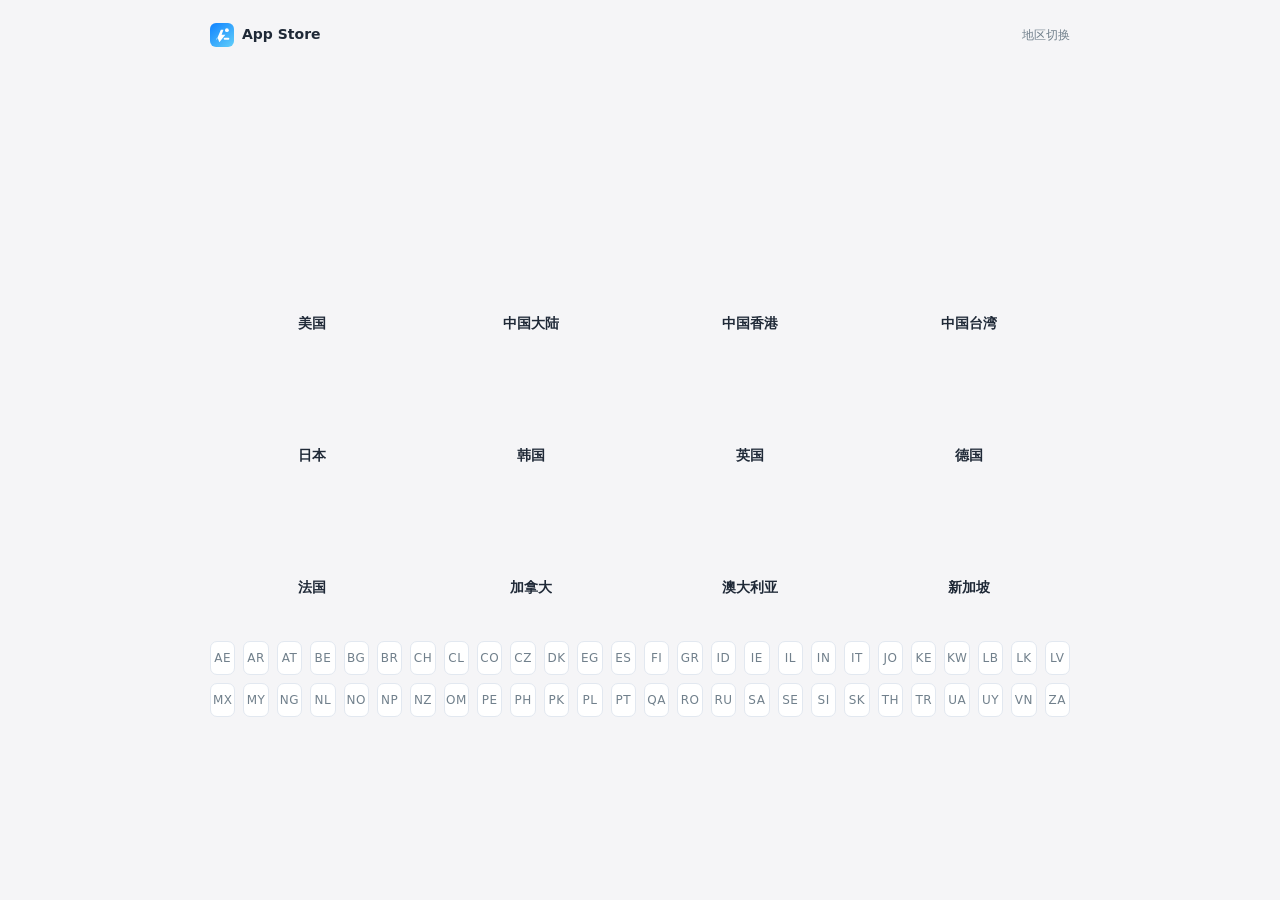
==== index.html @ 9a75e75a "refactor: improve responsive layout and repository structure" ====
<!doctype html>
<html lang="zh-CN">
  <head>
    <meta charset="UTF-8" />
    <meta name="viewport" content="width=device-width, initial-scale=1.0" />
    <meta name="theme-color" content="#f5f5f7" />
    <meta name="description" content="选择地区，直接打开对应的 Apple App Store。" />
    <title>App Store 地区切换</title>
    <link rel="icon" type="image/svg+xml" href="images/icon.svg" />
    <link rel="apple-touch-icon" href="images/icon.svg" />
    <link rel="preconnect" href="https://registry.npmmirror.com" crossorigin />
    <link rel="stylesheet" href="https://registry.npmmirror.com/lxgw-wenkai-screen-web/1.522.0/files/style.css" />
    <link rel="stylesheet" href="https://registry.npmmirror.com/flag-icons/7.0.0/files/css/flag-icons.min.css" />
    <link rel="stylesheet" href="assets/styles.css" />
  </head>
  <body>
    <div class="page-shell">
      <header class="site-header">
        <a class="brand" href="./" aria-label="App Store 地区切换首页">
          <img class="brand-mark" src="images/icon.svg" alt="" />
          <span>App Store</span>
        </a>
        <span class="header-note">地区切换</span>
      </header>

      <main>
        <section class="store-list" aria-label="App Store 地区列表">
          <div class="popular-grid">
            <a class="region-card" href="itms-apps://itunes.apple.com/WebObjects/MZStore.woa/wa/resetAndRedirect?dsf=143441&mt=8&cc=us" aria-label="打开美国 App Store">
              <span class="region-icon" aria-hidden="true"><span class="fi fi-us"></span></span>
              <span class="region-name">美国</span>
            </a>
            <a class="region-card" href="itms-apps://itunes.apple.com/WebObjects/MZStore.woa/wa/resetAndRedirect?dsf=143465&mt=8&cc=cn" aria-label="打开中国大陆 App Store">
              <span class="region-icon" aria-hidden="true"><span class="fi fi-cn"></span></span>
              <span class="region-name">中国大陆</span>
            </a>
            <a class="region-card" href="itms-apps://itunes.apple.com/WebObjects/MZStore.woa/wa/resetAndRedirect?dsf=143463&mt=8&cc=hk" aria-label="打开中国香港 App Store">
              <span class="region-icon" aria-hidden="true"><span class="fi fi-hk"></span></span>
              <span class="region-name">中国香港</span>
            </a>
            <a class="region-card" href="itms-apps://itunes.apple.com/WebObjects/MZStore.woa/wa/resetAndRedirect?dsf=143470&mt=8&cc=tw" aria-label="打开中国台湾 App Store">
              <span class="region-icon" aria-hidden="true"><span class="fi fi-cn"></span></span>
              <span class="region-name">中国台湾</span>
            </a>
            <a class="region-card" href="itms-apps://itunes.apple.com/WebObjects/MZStore.woa/wa/resetAndRedirect?dsf=143462&mt=8&cc=jp" aria-label="打开日本 App Store">
              <span class="region-icon" aria-hidden="true"><span class="fi fi-jp"></span></span>
              <span class="region-name">日本</span>
            </a>
            <a class="region-card" href="itms-apps://itunes.apple.com/WebObjects/MZStore.woa/wa/resetAndRedirect?dsf=143466&mt=8&cc=kr" aria-label="打开韩国 App Store">
              <span class="region-icon" aria-hidden="true"><span class="fi fi-kr"></span></span>
              <span class="region-name">韩国</span>
            </a>
            <a class="region-card" href="itms-apps://itunes.apple.com/WebObjects/MZStore.woa/wa/resetAndRedirect?dsf=143444&mt=8&cc=gb" aria-label="打开英国 App Store">
              <span class="region-icon" aria-hidden="true"><span class="fi fi-gb"></span></span>
              <span class="region-name">英国</span>
            </a>
            <a class="region-card" href="itms-apps://itunes.apple.com/WebObjects/MZStore.woa/wa/resetAndRedirect?dsf=143443&mt=8&cc=de" aria-label="打开德国 App Store">
              <span class="region-icon" aria-hidden="true"><span class="fi fi-de"></span></span>
              <span class="region-name">德国</span>
            </a>
            <a class="region-card" href="itms-apps://itunes.apple.com/WebObjects/MZStore.woa/wa/resetAndRedirect?dsf=143442&mt=8&cc=fr" aria-label="打开法国 App Store">
              <span class="region-icon" aria-hidden="true"><span class="fi fi-fr"></span></span>
              <span class="region-name">法国</span>
            </a>
            <a class="region-card" href="itms-apps://itunes.apple.com/WebObjects/MZStore.woa/wa/resetAndRedirect?dsf=143455&mt=8&cc=ca" aria-label="打开加拿大 App Store">
              <span class="region-icon" aria-hidden="true"><span class="fi fi-ca"></span></span>
              <span class="region-name">加拿大</span>
            </a>
            <a class="region-card" href="itms-apps://itunes.apple.com/WebObjects/MZStore.woa/wa/resetAndRedirect?dsf=143460&mt=8&cc=au" aria-label="打开澳大利亚 App Store">
              <span class="region-icon" aria-hidden="true"><span class="fi fi-au"></span></span>
              <span class="region-name">澳大利亚</span>
            </a>
            <a class="region-card" href="itms-apps://itunes.apple.com/WebObjects/MZStore.woa/wa/resetAndRedirect?dsf=143464&mt=8&cc=sg" aria-label="打开新加坡 App Store">
              <span class="region-icon" aria-hidden="true"><span class="fi fi-sg"></span></span>
              <span class="region-name">新加坡</span>
            </a>
          </div>

          <div class="minor-grid" aria-label="其他地区">
            <a class="minor-chip" href="itms-apps://itunes.apple.com/WebObjects/MZStore.woa/wa/resetAndRedirect?dsf=143481&amp;mt=8&amp;cc=ae" title="AE App Store">AE</a>
            <a class="minor-chip" href="itms-apps://itunes.apple.com/WebObjects/MZStore.woa/wa/resetAndRedirect?dsf=143505&amp;mt=8&amp;cc=ar" title="AR App Store">AR</a>
            <a class="minor-chip" href="itms-apps://itunes.apple.com/WebObjects/MZStore.woa/wa/resetAndRedirect?dsf=143445&amp;mt=8&amp;cc=at" title="AT App Store">AT</a>
            <a class="minor-chip" href="itms-apps://itunes.apple.com/WebObjects/MZStore.woa/wa/resetAndRedirect?dsf=143446&amp;mt=8&amp;cc=be" title="BE App Store">BE</a>
            <a class="minor-chip" href="itms-apps://itunes.apple.com/WebObjects/MZStore.woa/wa/resetAndRedirect?dsf=143526&amp;mt=8&amp;cc=bg" title="BG App Store">BG</a>
            <a class="minor-chip" href="itms-apps://itunes.apple.com/WebObjects/MZStore.woa/wa/resetAndRedirect?dsf=143503&amp;mt=8&amp;cc=br" title="BR App Store">BR</a>
            <a class="minor-chip" href="itms-apps://itunes.apple.com/WebObjects/MZStore.woa/wa/resetAndRedirect?dsf=143459&amp;mt=8&amp;cc=ch" title="CH App Store">CH</a>
            <a class="minor-chip" href="itms-apps://itunes.apple.com/WebObjects/MZStore.woa/wa/resetAndRedirect?dsf=143483&amp;mt=8&amp;cc=cl" title="CL App Store">CL</a>
            <a class="minor-chip" href="itms-apps://itunes.apple.com/WebObjects/MZStore.woa/wa/resetAndRedirect?dsf=143501&amp;mt=8&amp;cc=co" title="CO App Store">CO</a>
            <a class="minor-chip" href="itms-apps://itunes.apple.com/WebObjects/MZStore.woa/wa/resetAndRedirect?dsf=143489&amp;mt=8&amp;cc=cz" title="CZ App Store">CZ</a>
            <a class="minor-chip" href="itms-apps://itunes.apple.com/WebObjects/MZStore.woa/wa/resetAndRedirect?dsf=143458&amp;mt=8&amp;cc=dk" title="DK App Store">DK</a>
            <a class="minor-chip" href="itms-apps://itunes.apple.com/WebObjects/MZStore.woa/wa/resetAndRedirect?dsf=143516&amp;mt=8&amp;cc=eg" title="EG App Store">EG</a>
            <a class="minor-chip" href="itms-apps://itunes.apple.com/WebObjects/MZStore.woa/wa/resetAndRedirect?dsf=143454&amp;mt=8&amp;cc=es" title="ES App Store">ES</a>
            <a class="minor-chip" href="itms-apps://itunes.apple.com/WebObjects/MZStore.woa/wa/resetAndRedirect?dsf=143447&amp;mt=8&amp;cc=fi" title="FI App Store">FI</a>
            <a class="minor-chip" href="itms-apps://itunes.apple.com/WebObjects/MZStore.woa/wa/resetAndRedirect?dsf=143448&amp;mt=8&amp;cc=gr" title="GR App Store">GR</a>
            <a class="minor-chip" href="itms-apps://itunes.apple.com/WebObjects/MZStore.woa/wa/resetAndRedirect?dsf=143476&amp;mt=8&amp;cc=id" title="ID App Store">ID</a>
            <a class="minor-chip" href="itms-apps://itunes.apple.com/WebObjects/MZStore.woa/wa/resetAndRedirect?dsf=143449&amp;mt=8&amp;cc=ie" title="IE App Store">IE</a>
            <a class="minor-chip" href="itms-apps://itunes.apple.com/WebObjects/MZStore.woa/wa/resetAndRedirect?dsf=143491&amp;mt=8&amp;cc=il" title="IL App Store">IL</a>
            <a class="minor-chip" href="itms-apps://itunes.apple.com/WebObjects/MZStore.woa/wa/resetAndRedirect?dsf=143467&amp;mt=8&amp;cc=in" title="IN App Store">IN</a>
            <a class="minor-chip" href="itms-apps://itunes.apple.com/WebObjects/MZStore.woa/wa/resetAndRedirect?dsf=143450&amp;mt=8&amp;cc=it" title="IT App Store">IT</a>
            <a class="minor-chip" href="itms-apps://itunes.apple.com/WebObjects/MZStore.woa/wa/resetAndRedirect?dsf=143528&amp;mt=8&amp;cc=jo" title="JO App Store">JO</a>
            <a class="minor-chip" href="itms-apps://itunes.apple.com/WebObjects/MZStore.woa/wa/resetAndRedirect?dsf=143529&amp;mt=8&amp;cc=ke" title="KE App Store">KE</a>
            <a class="minor-chip" href="itms-apps://itunes.apple.com/WebObjects/MZStore.woa/wa/resetAndRedirect?dsf=143493&amp;mt=8&amp;cc=kw" title="KW App Store">KW</a>
            <a class="minor-chip" href="itms-apps://itunes.apple.com/WebObjects/MZStore.woa/wa/resetAndRedirect?dsf=143497&amp;mt=8&amp;cc=lb" title="LB App Store">LB</a>
            <a class="minor-chip" href="itms-apps://itunes.apple.com/WebObjects/MZStore.woa/wa/resetAndRedirect?dsf=143486&amp;mt=8&amp;cc=lk" title="LK App Store">LK</a>
            <a class="minor-chip" href="itms-apps://itunes.apple.com/WebObjects/MZStore.woa/wa/resetAndRedirect?dsf=143519&amp;mt=8&amp;cc=lv" title="LV App Store">LV</a>
            <a class="minor-chip" href="itms-apps://itunes.apple.com/WebObjects/MZStore.woa/wa/resetAndRedirect?dsf=143468&amp;mt=8&amp;cc=mx" title="MX App Store">MX</a>
            <a class="minor-chip" href="itms-apps://itunes.apple.com/WebObjects/MZStore.woa/wa/resetAndRedirect?dsf=143473&amp;mt=8&amp;cc=my" title="MY App Store">MY</a>
            <a class="minor-chip" href="itms-apps://itunes.apple.com/WebObjects/MZStore.woa/wa/resetAndRedirect?dsf=143561&amp;mt=8&amp;cc=ng" title="NG App Store">NG</a>
            <a class="minor-chip" href="itms-apps://itunes.apple.com/WebObjects/MZStore.woa/wa/resetAndRedirect?dsf=143452&amp;mt=8&amp;cc=nl" title="NL App Store">NL</a>
            <a class="minor-chip" href="itms-apps://itunes.apple.com/WebObjects/MZStore.woa/wa/resetAndRedirect?dsf=143457&amp;mt=8&amp;cc=no" title="NO App Store">NO</a>
            <a class="minor-chip" href="itms-apps://itunes.apple.com/WebObjects/MZStore.woa/wa/resetAndRedirect?dsf=143484&amp;mt=8&amp;cc=np" title="NP App Store">NP</a>
            <a class="minor-chip" href="itms-apps://itunes.apple.com/WebObjects/MZStore.woa/wa/resetAndRedirect?dsf=143461&amp;mt=8&amp;cc=nz" title="NZ App Store">NZ</a>
            <a class="minor-chip" href="itms-apps://itunes.apple.com/WebObjects/MZStore.woa/wa/resetAndRedirect?dsf=143562&amp;mt=8&amp;cc=om" title="OM App Store">OM</a>
            <a class="minor-chip" href="itms-apps://itunes.apple.com/WebObjects/MZStore.woa/wa/resetAndRedirect?dsf=143507&amp;mt=8&amp;cc=pe" title="PE App Store">PE</a>
            <a class="minor-chip" href="itms-apps://itunes.apple.com/WebObjects/MZStore.woa/wa/resetAndRedirect?dsf=143474&amp;mt=8&amp;cc=ph" title="PH App Store">PH</a>
            <a class="minor-chip" href="itms-apps://itunes.apple.com/WebObjects/MZStore.woa/wa/resetAndRedirect?dsf=143477&amp;mt=8&amp;cc=pk" title="PK App Store">PK</a>
            <a class="minor-chip" href="itms-apps://itunes.apple.com/WebObjects/MZStore.woa/wa/resetAndRedirect?dsf=143478&amp;mt=8&amp;cc=pl" title="PL App Store">PL</a>
            <a class="minor-chip" href="itms-apps://itunes.apple.com/WebObjects/MZStore.woa/wa/resetAndRedirect?dsf=143453&amp;mt=8&amp;cc=pt" title="PT App Store">PT</a>
            <a class="minor-chip" href="itms-apps://itunes.apple.com/WebObjects/MZStore.woa/wa/resetAndRedirect?dsf=143498&amp;mt=8&amp;cc=qa" title="QA App Store">QA</a>
            <a class="minor-chip" href="itms-apps://itunes.apple.com/WebObjects/MZStore.woa/wa/resetAndRedirect?dsf=143487&amp;mt=8&amp;cc=ro" title="RO App Store">RO</a>
            <a class="minor-chip" href="itms-apps://itunes.apple.com/WebObjects/MZStore.woa/wa/resetAndRedirect?dsf=143469&amp;mt=8&amp;cc=ru" title="RU App Store">RU</a>
            <a class="minor-chip" href="itms-apps://itunes.apple.com/WebObjects/MZStore.woa/wa/resetAndRedirect?dsf=143479&amp;mt=8&amp;cc=sa" title="SA App Store">SA</a>
            <a class="minor-chip" href="itms-apps://itunes.apple.com/WebObjects/MZStore.woa/wa/resetAndRedirect?dsf=143456&amp;mt=8&amp;cc=se" title="SE App Store">SE</a>
            <a class="minor-chip" href="itms-apps://itunes.apple.com/WebObjects/MZStore.woa/wa/resetAndRedirect?dsf=143499&amp;mt=8&amp;cc=si" title="SI App Store">SI</a>
            <a class="minor-chip" href="itms-apps://itunes.apple.com/WebObjects/MZStore.woa/wa/resetAndRedirect?dsf=143496&amp;mt=8&amp;cc=sk" title="SK App Store">SK</a>
            <a class="minor-chip" href="itms-apps://itunes.apple.com/WebObjects/MZStore.woa/wa/resetAndRedirect?dsf=143475&amp;mt=8&amp;cc=th" title="TH App Store">TH</a>
            <a class="minor-chip" href="itms-apps://itunes.apple.com/WebObjects/MZStore.woa/wa/resetAndRedirect?dsf=143480&amp;mt=8&amp;cc=tr" title="TR App Store">TR</a>
            <a class="minor-chip" href="itms-apps://itunes.apple.com/WebObjects/MZStore.woa/wa/resetAndRedirect?dsf=143492&amp;mt=8&amp;cc=ua" title="UA App Store">UA</a>
            <a class="minor-chip" href="itms-apps://itunes.apple.com/WebObjects/MZStore.woa/wa/resetAndRedirect?dsf=143514&amp;mt=8&amp;cc=uy" title="UY App Store">UY</a>
            <a class="minor-chip" href="itms-apps://itunes.apple.com/WebObjects/MZStore.woa/wa/resetAndRedirect?dsf=143471&amp;mt=8&amp;cc=vn" title="VN App Store">VN</a>
            <a class="minor-chip" href="itms-apps://itunes.apple.com/WebObjects/MZStore.woa/wa/resetAndRedirect?dsf=143472&amp;mt=8&amp;cc=za" title="ZA App Store">ZA</a>
          </div>
        </section>
      </main>
    </div>
  </body>
</html>
---- assets/styles.css ----
:root {
  --ink: #1f2937;
  --muted: #71808c;
  --line: #e2e8f0;
  --paper: #f5f5f7;
  --panel: #fff;
  --accent: #0a84ff;
  --blue: #0a84ff;
  --shadow: 0 12px 30px rgba(31, 49, 66, .07);
  --font-text: "LXGW WenKai Screen", ui-sans-serif, system-ui, -apple-system, "PingFang SC", "Microsoft YaHei", sans-serif;
}

* {
  box-sizing: border-box;
}

html {
  min-width: 320px;
  height: 100%;
  background: var(--paper);
  -webkit-text-size-adjust: 100%;
  text-size-adjust: 100%;
}

body {
  min-width: 320px;
  height: 100%;
  margin: 0;
  overflow: hidden;
  background: var(--paper);
  color: var(--ink);
  font-family: var(--font-text);
  line-height: 1.4;
  -webkit-font-smoothing: antialiased;
}

a {
  color: inherit;
}

.page-shell {
  width: min(860px, calc(100% - 24px));
  height: 100%;
  min-height: 0;
  margin: 0 auto;
  padding: 14px 0 12px;
  display: flex;
  flex-direction: column;
}

.site-header {
  flex: 0 0 42px;
  display: flex;
  align-items: center;
  justify-content: space-between;
}

.brand {
  display: inline-flex;
  align-items: center;
  gap: 8px;
  color: var(--ink);
  font-size: 14px;
  font-weight: 700;
  text-decoration: none;
}

.brand-mark {
  width: 24px;
  height: 24px;
  display: block;
  object-fit: contain;
}

.header-note {
  color: var(--muted);
  font-size: 12px;
}

main {
  min-height: 0;
  flex: 1;
  display: flex;
  align-items: center;
  padding-top: 10px;
}

.store-list {
  width: 100%;
  display: flex;
  flex-direction: column;
  gap: 24px;
}

.popular-grid {
  display: grid;
  grid-template-columns: repeat(4, minmax(0, 1fr));
  gap: 16px;
}

.region-card {
  min-width: 0;
  height: 116px;
  padding: 8px;
  display: flex;
  flex-direction: column;
  align-items: center;
  justify-content: center;
  gap: 8px;
  border: 0;
  border-radius: 12px;
  background: transparent;
  box-shadow: none;
  text-decoration: none;
  transition: transform .18s ease;
}

.region-card:hover,
.region-card:focus-visible {
  transform: translateY(-3px);
}

.region-icon {
  width: 72px;
  height: 50px;
  display: grid;
  place-items: center;
  overflow: hidden;
  border-radius: 4px;
  background: transparent;
}

.region-icon .fi {
  width: 68px;
  height: 47px;
  background-size: cover;
}

.region-name {
  max-width: 100%;
  overflow: hidden;
  color: var(--ink);
  font-size: 14px;
  font-weight: 600;
  line-height: 1.1;
  text-align: center;
  text-overflow: ellipsis;
  white-space: nowrap;
}

.minor-grid {
  display: grid;
  grid-template-columns: repeat(26, minmax(0, 1fr));
  gap: 8px;
}

.minor-chip {
  height: 34px;
  display: grid;
  place-items: center;
  border: 1px solid var(--line);
  border-radius: 7px;
  background: var(--panel);
  color: var(--muted);
  font-size: 12px;
  letter-spacing: .04em;
  text-decoration: none;
  transition: color .18s ease, border-color .18s ease, background .18s ease;
}

.minor-chip:hover,
.minor-chip:focus-visible {
  border-color: var(--blue);
  background: #f7fafc;
  color: var(--ink);
}

button:focus-visible,
a:focus-visible {
  outline: 3px solid rgba(111, 141, 171, .35);
  outline-offset: 2px;
}

@media (max-width: 600px) {
  .page-shell {
    width: calc(100% - 20px);
    padding-top: 10px;
    padding-bottom: 8px;
  }

  .site-header {
    flex-basis: 36px;
  }

  main {
    align-items: flex-start;
    padding-top: 8px;
  }

  .store-list {
    gap: 12px;
  }

  .popular-grid {
    grid-template-columns: repeat(3, minmax(0, 1fr));
    gap: 10px;
  }

  .region-card {
    height: 92px;
    gap: 6px;
    border-radius: 10px;
  }

  .region-icon {
    width: 56px;
    height: 39px;
  }

  .region-icon .fi {
    width: 53px;
    height: 36px;
  }

  .region-name {
    font-size: 13px;
  }

  .minor-grid {
    grid-template-columns: repeat(13, minmax(0, 1fr));
    gap: 6px;
  }

  .minor-chip {
    height: 30px;
    border-radius: 6px;
    font-size: 11px;
  }
}

@media (max-height: 560px) {
  .page-shell {
    padding-top: 5px;
    padding-bottom: 4px;
  }

  .site-header {
    flex-basis: 28px;
  }

  main {
    padding-top: 3px;
  }

  .store-list {
    gap: 4px;
  }

  .popular-grid,
  .minor-grid {
    gap: 4px;
  }

  .region-card {
    height: 50px;
    padding: 3px;
    gap: 2px;
  }

  .region-icon {
    width: 32px;
    height: 20px;
  }

  .region-icon .fi {
    width: 30px;
    height: 18px;
  }

  .region-name {
    font-size: 10px;
  }

  .minor-chip {
    height: 20px;
    font-size: 9px;
  }
}

@media (prefers-reduced-motion: reduce) {
  *,
  *::before,
  *::after {
    transition-duration: .01ms !important;
    animation-duration: .01ms !important;
  }
}
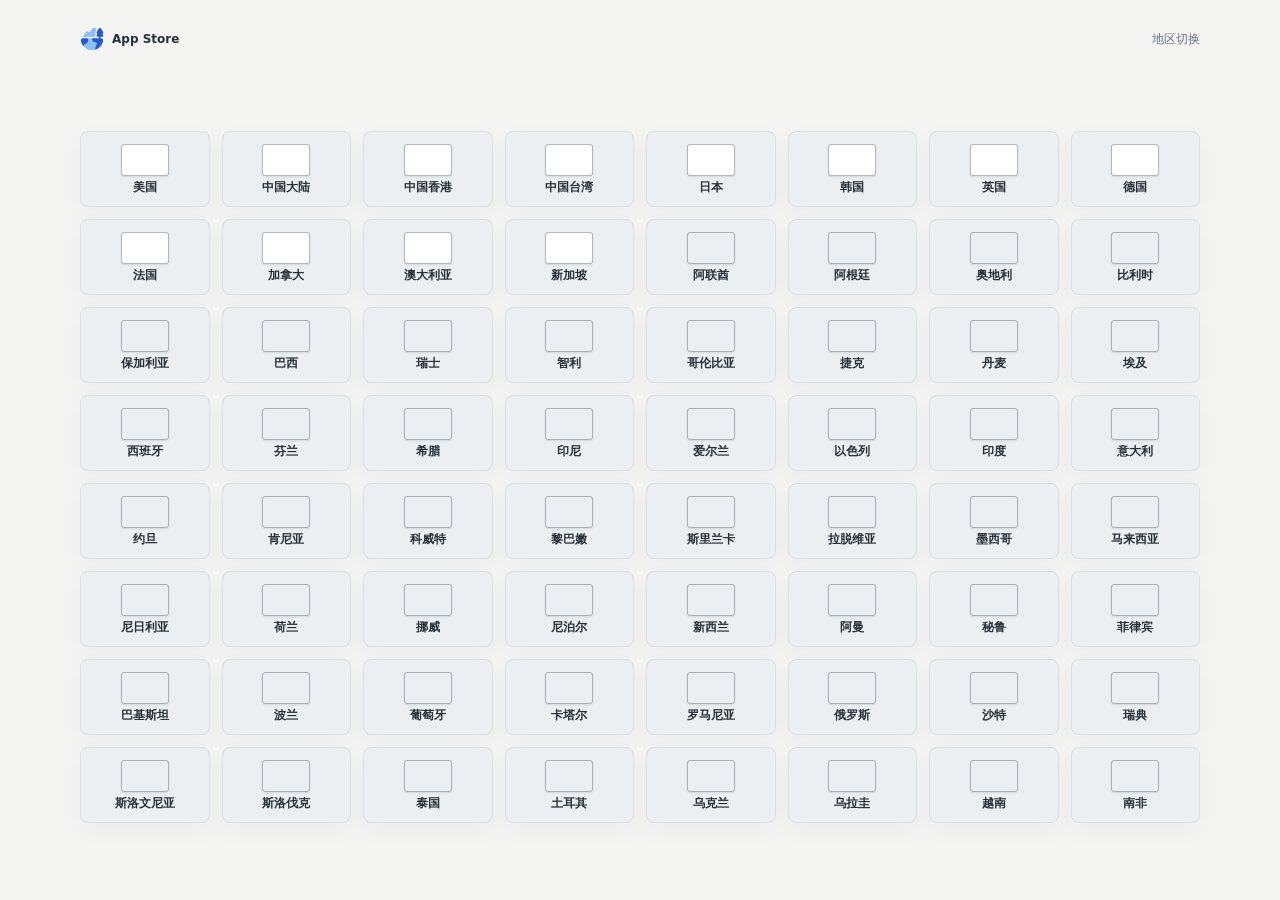
==== commit 319a9b71: "refactor: unify neutral palette, compact grid layout and clean up markup - 统一中性灰蓝配色，去掉突兀的亮蓝色强调 - 所有卡" ====
--- a/index.html
+++ b/index.html
@@ -3,7 +3,7 @@
   <head>
     <meta charset="UTF-8" />
     <meta name="viewport" content="width=device-width, initial-scale=1.0" />
-    <meta name="theme-color" content="#f5f5f7" />
+    <meta name="theme-color" content="#f4f4f3" />
     <meta name="description" content="选择地区，直接打开对应的 Apple App Store。" />
     <title>App Store 地区切换</title>
     <link rel="icon" type="image/svg+xml" href="images/icon.svg" />
@@ -25,111 +25,106 @@
 
       <main>
         <section class="store-list" aria-label="App Store 地区列表">
-          <div class="popular-grid">
-            <a class="region-card" href="itms-apps://itunes.apple.com/WebObjects/MZStore.woa/wa/resetAndRedirect?dsf=143441&mt=8&cc=us" aria-label="打开美国 App Store">
-              <span class="region-icon" aria-hidden="true"><span class="fi fi-us"></span></span>
-              <span class="region-name">美国</span>
-            </a>
-            <a class="region-card" href="itms-apps://itunes.apple.com/WebObjects/MZStore.woa/wa/resetAndRedirect?dsf=143465&mt=8&cc=cn" aria-label="打开中国大陆 App Store">
-              <span class="region-icon" aria-hidden="true"><span class="fi fi-cn"></span></span>
-              <span class="region-name">中国大陆</span>
-            </a>
-            <a class="region-card" href="itms-apps://itunes.apple.com/WebObjects/MZStore.woa/wa/resetAndRedirect?dsf=143463&mt=8&cc=hk" aria-label="打开中国香港 App Store">
-              <span class="region-icon" aria-hidden="true"><span class="fi fi-hk"></span></span>
-              <span class="region-name">中国香港</span>
-            </a>
-            <a class="region-card" href="itms-apps://itunes.apple.com/WebObjects/MZStore.woa/wa/resetAndRedirect?dsf=143470&mt=8&cc=tw" aria-label="打开中国台湾 App Store">
-              <span class="region-icon" aria-hidden="true"><span class="fi fi-cn"></span></span>
-              <span class="region-name">中国台湾</span>
-            </a>
-            <a class="region-card" href="itms-apps://itunes.apple.com/WebObjects/MZStore.woa/wa/resetAndRedirect?dsf=143462&mt=8&cc=jp" aria-label="打开日本 App Store">
-              <span class="region-icon" aria-hidden="true"><span class="fi fi-jp"></span></span>
-              <span class="region-name">日本</span>
-            </a>
-            <a class="region-card" href="itms-apps://itunes.apple.com/WebObjects/MZStore.woa/wa/resetAndRedirect?dsf=143466&mt=8&cc=kr" aria-label="打开韩国 App Store">
-              <span class="region-icon" aria-hidden="true"><span class="fi fi-kr"></span></span>
-              <span class="region-name">韩国</span>
-            </a>
-            <a class="region-card" href="itms-apps://itunes.apple.com/WebObjects/MZStore.woa/wa/resetAndRedirect?dsf=143444&mt=8&cc=gb" aria-label="打开英国 App Store">
-              <span class="region-icon" aria-hidden="true"><span class="fi fi-gb"></span></span>
-              <span class="region-name">英国</span>
-            </a>
-            <a class="region-card" href="itms-apps://itunes.apple.com/WebObjects/MZStore.woa/wa/resetAndRedirect?dsf=143443&mt=8&cc=de" aria-label="打开德国 App Store">
-              <span class="region-icon" aria-hidden="true"><span class="fi fi-de"></span></span>
-              <span class="region-name">德国</span>
-            </a>
-            <a class="region-card" href="itms-apps://itunes.apple.com/WebObjects/MZStore.woa/wa/resetAndRedirect?dsf=143442&mt=8&cc=fr" aria-label="打开法国 App Store">
-              <span class="region-icon" aria-hidden="true"><span class="fi fi-fr"></span></span>
-              <span class="region-name">法国</span>
-            </a>
-            <a class="region-card" href="itms-apps://itunes.apple.com/WebObjects/MZStore.woa/wa/resetAndRedirect?dsf=143455&mt=8&cc=ca" aria-label="打开加拿大 App Store">
-              <span class="region-icon" aria-hidden="true"><span class="fi fi-ca"></span></span>
-              <span class="region-name">加拿大</span>
-            </a>
-            <a class="region-card" href="itms-apps://itunes.apple.com/WebObjects/MZStore.woa/wa/resetAndRedirect?dsf=143460&mt=8&cc=au" aria-label="打开澳大利亚 App Store">
-              <span class="region-icon" aria-hidden="true"><span class="fi fi-au"></span></span>
-              <span class="region-name">澳大利亚</span>
-            </a>
-            <a class="region-card" href="itms-apps://itunes.apple.com/WebObjects/MZStore.woa/wa/resetAndRedirect?dsf=143464&mt=8&cc=sg" aria-label="打开新加坡 App Store">
-              <span class="region-icon" aria-hidden="true"><span class="fi fi-sg"></span></span>
-              <span class="region-name">新加坡</span>
-            </a>
-          </div>
-
-          <div class="minor-grid" aria-label="其他地区">
-            <a class="minor-chip" href="itms-apps://itunes.apple.com/WebObjects/MZStore.woa/wa/resetAndRedirect?dsf=143481&amp;mt=8&amp;cc=ae" title="AE App Store">AE</a>
-            <a class="minor-chip" href="itms-apps://itunes.apple.com/WebObjects/MZStore.woa/wa/resetAndRedirect?dsf=143505&amp;mt=8&amp;cc=ar" title="AR App Store">AR</a>
-            <a class="minor-chip" href="itms-apps://itunes.apple.com/WebObjects/MZStore.woa/wa/resetAndRedirect?dsf=143445&amp;mt=8&amp;cc=at" title="AT App Store">AT</a>
-            <a class="minor-chip" href="itms-apps://itunes.apple.com/WebObjects/MZStore.woa/wa/resetAndRedirect?dsf=143446&amp;mt=8&amp;cc=be" title="BE App Store">BE</a>
-            <a class="minor-chip" href="itms-apps://itunes.apple.com/WebObjects/MZStore.woa/wa/resetAndRedirect?dsf=143526&amp;mt=8&amp;cc=bg" title="BG App Store">BG</a>
-            <a class="minor-chip" href="itms-apps://itunes.apple.com/WebObjects/MZStore.woa/wa/resetAndRedirect?dsf=143503&amp;mt=8&amp;cc=br" title="BR App Store">BR</a>
-            <a class="minor-chip" href="itms-apps://itunes.apple.com/WebObjects/MZStore.woa/wa/resetAndRedirect?dsf=143459&amp;mt=8&amp;cc=ch" title="CH App Store">CH</a>
-            <a class="minor-chip" href="itms-apps://itunes.apple.com/WebObjects/MZStore.woa/wa/resetAndRedirect?dsf=143483&amp;mt=8&amp;cc=cl" title="CL App Store">CL</a>
-            <a class="minor-chip" href="itms-apps://itunes.apple.com/WebObjects/MZStore.woa/wa/resetAndRedirect?dsf=143501&amp;mt=8&amp;cc=co" title="CO App Store">CO</a>
-            <a class="minor-chip" href="itms-apps://itunes.apple.com/WebObjects/MZStore.woa/wa/resetAndRedirect?dsf=143489&amp;mt=8&amp;cc=cz" title="CZ App Store">CZ</a>
-            <a class="minor-chip" href="itms-apps://itunes.apple.com/WebObjects/MZStore.woa/wa/resetAndRedirect?dsf=143458&amp;mt=8&amp;cc=dk" title="DK App Store">DK</a>
-            <a class="minor-chip" href="itms-apps://itunes.apple.com/WebObjects/MZStore.woa/wa/resetAndRedirect?dsf=143516&amp;mt=8&amp;cc=eg" title="EG App Store">EG</a>
-            <a class="minor-chip" href="itms-apps://itunes.apple.com/WebObjects/MZStore.woa/wa/resetAndRedirect?dsf=143454&amp;mt=8&amp;cc=es" title="ES App Store">ES</a>
-            <a class="minor-chip" href="itms-apps://itunes.apple.com/WebObjects/MZStore.woa/wa/resetAndRedirect?dsf=143447&amp;mt=8&amp;cc=fi" title="FI App Store">FI</a>
-            <a class="minor-chip" href="itms-apps://itunes.apple.com/WebObjects/MZStore.woa/wa/resetAndRedirect?dsf=143448&amp;mt=8&amp;cc=gr" title="GR App Store">GR</a>
-            <a class="minor-chip" href="itms-apps://itunes.apple.com/WebObjects/MZStore.woa/wa/resetAndRedirect?dsf=143476&amp;mt=8&amp;cc=id" title="ID App Store">ID</a>
-            <a class="minor-chip" href="itms-apps://itunes.apple.com/WebObjects/MZStore.woa/wa/resetAndRedirect?dsf=143449&amp;mt=8&amp;cc=ie" title="IE App Store">IE</a>
-            <a class="minor-chip" href="itms-apps://itunes.apple.com/WebObjects/MZStore.woa/wa/resetAndRedirect?dsf=143491&amp;mt=8&amp;cc=il" title="IL App Store">IL</a>
-            <a class="minor-chip" href="itms-apps://itunes.apple.com/WebObjects/MZStore.woa/wa/resetAndRedirect?dsf=143467&amp;mt=8&amp;cc=in" title="IN App Store">IN</a>
-            <a class="minor-chip" href="itms-apps://itunes.apple.com/WebObjects/MZStore.woa/wa/resetAndRedirect?dsf=143450&amp;mt=8&amp;cc=it" title="IT App Store">IT</a>
-            <a class="minor-chip" href="itms-apps://itunes.apple.com/WebObjects/MZStore.woa/wa/resetAndRedirect?dsf=143528&amp;mt=8&amp;cc=jo" title="JO App Store">JO</a>
-            <a class="minor-chip" href="itms-apps://itunes.apple.com/WebObjects/MZStore.woa/wa/resetAndRedirect?dsf=143529&amp;mt=8&amp;cc=ke" title="KE App Store">KE</a>
-            <a class="minor-chip" href="itms-apps://itunes.apple.com/WebObjects/MZStore.woa/wa/resetAndRedirect?dsf=143493&amp;mt=8&amp;cc=kw" title="KW App Store">KW</a>
-            <a class="minor-chip" href="itms-apps://itunes.apple.com/WebObjects/MZStore.woa/wa/resetAndRedirect?dsf=143497&amp;mt=8&amp;cc=lb" title="LB App Store">LB</a>
-            <a class="minor-chip" href="itms-apps://itunes.apple.com/WebObjects/MZStore.woa/wa/resetAndRedirect?dsf=143486&amp;mt=8&amp;cc=lk" title="LK App Store">LK</a>
-            <a class="minor-chip" href="itms-apps://itunes.apple.com/WebObjects/MZStore.woa/wa/resetAndRedirect?dsf=143519&amp;mt=8&amp;cc=lv" title="LV App Store">LV</a>
-            <a class="minor-chip" href="itms-apps://itunes.apple.com/WebObjects/MZStore.woa/wa/resetAndRedirect?dsf=143468&amp;mt=8&amp;cc=mx" title="MX App Store">MX</a>
-            <a class="minor-chip" href="itms-apps://itunes.apple.com/WebObjects/MZStore.woa/wa/resetAndRedirect?dsf=143473&amp;mt=8&amp;cc=my" title="MY App Store">MY</a>
-            <a class="minor-chip" href="itms-apps://itunes.apple.com/WebObjects/MZStore.woa/wa/resetAndRedirect?dsf=143561&amp;mt=8&amp;cc=ng" title="NG App Store">NG</a>
-            <a class="minor-chip" href="itms-apps://itunes.apple.com/WebObjects/MZStore.woa/wa/resetAndRedirect?dsf=143452&amp;mt=8&amp;cc=nl" title="NL App Store">NL</a>
-            <a class="minor-chip" href="itms-apps://itunes.apple.com/WebObjects/MZStore.woa/wa/resetAndRedirect?dsf=143457&amp;mt=8&amp;cc=no" title="NO App Store">NO</a>
-            <a class="minor-chip" href="itms-apps://itunes.apple.com/WebObjects/MZStore.woa/wa/resetAndRedirect?dsf=143484&amp;mt=8&amp;cc=np" title="NP App Store">NP</a>
-            <a class="minor-chip" href="itms-apps://itunes.apple.com/WebObjects/MZStore.woa/wa/resetAndRedirect?dsf=143461&amp;mt=8&amp;cc=nz" title="NZ App Store">NZ</a>
-            <a class="minor-chip" href="itms-apps://itunes.apple.com/WebObjects/MZStore.woa/wa/resetAndRedirect?dsf=143562&amp;mt=8&amp;cc=om" title="OM App Store">OM</a>
-            <a class="minor-chip" href="itms-apps://itunes.apple.com/WebObjects/MZStore.woa/wa/resetAndRedirect?dsf=143507&amp;mt=8&amp;cc=pe" title="PE App Store">PE</a>
-            <a class="minor-chip" href="itms-apps://itunes.apple.com/WebObjects/MZStore.woa/wa/resetAndRedirect?dsf=143474&amp;mt=8&amp;cc=ph" title="PH App Store">PH</a>
-            <a class="minor-chip" href="itms-apps://itunes.apple.com/WebObjects/MZStore.woa/wa/resetAndRedirect?dsf=143477&amp;mt=8&amp;cc=pk" title="PK App Store">PK</a>
-            <a class="minor-chip" href="itms-apps://itunes.apple.com/WebObjects/MZStore.woa/wa/resetAndRedirect?dsf=143478&amp;mt=8&amp;cc=pl" title="PL App Store">PL</a>
-            <a class="minor-chip" href="itms-apps://itunes.apple.com/WebObjects/MZStore.woa/wa/resetAndRedirect?dsf=143453&amp;mt=8&amp;cc=pt" title="PT App Store">PT</a>
-            <a class="minor-chip" href="itms-apps://itunes.apple.com/WebObjects/MZStore.woa/wa/resetAndRedirect?dsf=143498&amp;mt=8&amp;cc=qa" title="QA App Store">QA</a>
-            <a class="minor-chip" href="itms-apps://itunes.apple.com/WebObjects/MZStore.woa/wa/resetAndRedirect?dsf=143487&amp;mt=8&amp;cc=ro" title="RO App Store">RO</a>
-            <a class="minor-chip" href="itms-apps://itunes.apple.com/WebObjects/MZStore.woa/wa/resetAndRedirect?dsf=143469&amp;mt=8&amp;cc=ru" title="RU App Store">RU</a>
-            <a class="minor-chip" href="itms-apps://itunes.apple.com/WebObjects/MZStore.woa/wa/resetAndRedirect?dsf=143479&amp;mt=8&amp;cc=sa" title="SA App Store">SA</a>
-            <a class="minor-chip" href="itms-apps://itunes.apple.com/WebObjects/MZStore.woa/wa/resetAndRedirect?dsf=143456&amp;mt=8&amp;cc=se" title="SE App Store">SE</a>
-            <a class="minor-chip" href="itms-apps://itunes.apple.com/WebObjects/MZStore.woa/wa/resetAndRedirect?dsf=143499&amp;mt=8&amp;cc=si" title="SI App Store">SI</a>
-            <a class="minor-chip" href="itms-apps://itunes.apple.com/WebObjects/MZStore.woa/wa/resetAndRedirect?dsf=143496&amp;mt=8&amp;cc=sk" title="SK App Store">SK</a>
-            <a class="minor-chip" href="itms-apps://itunes.apple.com/WebObjects/MZStore.woa/wa/resetAndRedirect?dsf=143475&amp;mt=8&amp;cc=th" title="TH App Store">TH</a>
-            <a class="minor-chip" href="itms-apps://itunes.apple.com/WebObjects/MZStore.woa/wa/resetAndRedirect?dsf=143480&amp;mt=8&amp;cc=tr" title="TR App Store">TR</a>
-            <a class="minor-chip" href="itms-apps://itunes.apple.com/WebObjects/MZStore.woa/wa/resetAndRedirect?dsf=143492&amp;mt=8&amp;cc=ua" title="UA App Store">UA</a>
-            <a class="minor-chip" href="itms-apps://itunes.apple.com/WebObjects/MZStore.woa/wa/resetAndRedirect?dsf=143514&amp;mt=8&amp;cc=uy" title="UY App Store">UY</a>
-            <a class="minor-chip" href="itms-apps://itunes.apple.com/WebObjects/MZStore.woa/wa/resetAndRedirect?dsf=143471&amp;mt=8&amp;cc=vn" title="VN App Store">VN</a>
-            <a class="minor-chip" href="itms-apps://itunes.apple.com/WebObjects/MZStore.woa/wa/resetAndRedirect?dsf=143472&amp;mt=8&amp;cc=za" title="ZA App Store">ZA</a>
-          </div>
+          <a class="region-card" href="itms-apps://itunes.apple.com/WebObjects/MZStore.woa/wa/resetAndRedirect?dsf=143441&amp;mt=8&amp;cc=us" aria-label="打开美国 App Store">
+            <span class="region-icon" aria-hidden="true"><span class="fi fi-us"></span></span>
+            <span class="region-name">美国</span>
+          </a>
+          <a class="region-card" href="itms-apps://itunes.apple.com/WebObjects/MZStore.woa/wa/resetAndRedirect?dsf=143465&amp;mt=8&amp;cc=cn" aria-label="打开中国大陆 App Store">
+            <span class="region-icon" aria-hidden="true"><span class="fi fi-cn"></span></span>
+            <span class="region-name">中国大陆</span>
+          </a>
+          <a class="region-card" href="itms-apps://itunes.apple.com/WebObjects/MZStore.woa/wa/resetAndRedirect?dsf=143463&amp;mt=8&amp;cc=hk" aria-label="打开中国香港 App Store">
+            <span class="region-icon" aria-hidden="true"><span class="fi fi-hk"></span></span>
+            <span class="region-name">中国香港</span>
+          </a>
+          <a class="region-card" href="itms-apps://itunes.apple.com/WebObjects/MZStore.woa/wa/resetAndRedirect?dsf=143470&amp;mt=8&amp;cc=tw" aria-label="打开中国台湾 App Store">
+            <span class="region-icon" aria-hidden="true"><span class="fi fi-cn"></span></span>
+            <span class="region-name">中国台湾</span>
+          </a>
+          <a class="region-card" href="itms-apps://itunes.apple.com/WebObjects/MZStore.woa/wa/resetAndRedirect?dsf=143462&amp;mt=8&amp;cc=jp" aria-label="打开日本 App Store">
+            <span class="region-icon" aria-hidden="true"><span class="fi fi-jp"></span></span>
+            <span class="region-name">日本</span>
+          </a>
+          <a class="region-card" href="itms-apps://itunes.apple.com/WebObjects/MZStore.woa/wa/resetAndRedirect?dsf=143466&amp;mt=8&amp;cc=kr" aria-label="打开韩国 App Store">
+            <span class="region-icon" aria-hidden="true"><span class="fi fi-kr"></span></span>
+            <span class="region-name">韩国</span>
+          </a>
+          <a class="region-card" href="itms-apps://itunes.apple.com/WebObjects/MZStore.woa/wa/resetAndRedirect?dsf=143444&amp;mt=8&amp;cc=gb" aria-label="打开英国 App Store">
+            <span class="region-icon" aria-hidden="true"><span class="fi fi-gb"></span></span>
+            <span class="region-name">英国</span>
+          </a>
+          <a class="region-card" href="itms-apps://itunes.apple.com/WebObjects/MZStore.woa/wa/resetAndRedirect?dsf=143443&amp;mt=8&amp;cc=de" aria-label="打开德国 App Store">
+            <span class="region-icon" aria-hidden="true"><span class="fi fi-de"></span></span>
+            <span class="region-name">德国</span>
+          </a>
+          <a class="region-card" href="itms-apps://itunes.apple.com/WebObjects/MZStore.woa/wa/resetAndRedirect?dsf=143442&amp;mt=8&amp;cc=fr" aria-label="打开法国 App Store">
+            <span class="region-icon" aria-hidden="true"><span class="fi fi-fr"></span></span>
+            <span class="region-name">法国</span>
+          </a>
+          <a class="region-card" href="itms-apps://itunes.apple.com/WebObjects/MZStore.woa/wa/resetAndRedirect?dsf=143455&amp;mt=8&amp;cc=ca" aria-label="打开加拿大 App Store">
+            <span class="region-icon" aria-hidden="true"><span class="fi fi-ca"></span></span>
+            <span class="region-name">加拿大</span>
+          </a>
+          <a class="region-card" href="itms-apps://itunes.apple.com/WebObjects/MZStore.woa/wa/resetAndRedirect?dsf=143460&amp;mt=8&amp;cc=au" aria-label="打开澳大利亚 App Store">
+            <span class="region-icon" aria-hidden="true"><span class="fi fi-au"></span></span>
+            <span class="region-name">澳大利亚</span>
+          </a>
+          <a class="region-card" href="itms-apps://itunes.apple.com/WebObjects/MZStore.woa/wa/resetAndRedirect?dsf=143464&amp;mt=8&amp;cc=sg" aria-label="打开新加坡 App Store">
+            <span class="region-icon" aria-hidden="true"><span class="fi fi-sg"></span></span>
+            <span class="region-name">新加坡</span>
+          </a>
+          <a class="minor-chip" href="itms-apps://itunes.apple.com/WebObjects/MZStore.woa/wa/resetAndRedirect?dsf=143481&amp;mt=8&amp;cc=ae" aria-label="打开 AE App Store"><span aria-hidden="true" class="minor-flag fi fi-ae"></span><span class="minor-name">阿联酋</span><span class="minor-code">AE</span></a>
+          <a class="minor-chip" href="itms-apps://itunes.apple.com/WebObjects/MZStore.woa/wa/resetAndRedirect?dsf=143505&amp;mt=8&amp;cc=ar" aria-label="打开 AR App Store"><span aria-hidden="true" class="minor-flag fi fi-ar"></span><span class="minor-name">阿根廷</span><span class="minor-code">AR</span></a>
+          <a class="minor-chip" href="itms-apps://itunes.apple.com/WebObjects/MZStore.woa/wa/resetAndRedirect?dsf=143445&amp;mt=8&amp;cc=at" aria-label="打开 AT App Store"><span aria-hidden="true" class="minor-flag fi fi-at"></span><span class="minor-name">奥地利</span><span class="minor-code">AT</span></a>
+          <a class="minor-chip" href="itms-apps://itunes.apple.com/WebObjects/MZStore.woa/wa/resetAndRedirect?dsf=143446&amp;mt=8&amp;cc=be" aria-label="打开 BE App Store"><span aria-hidden="true" class="minor-flag fi fi-be"></span><span class="minor-name">比利时</span><span class="minor-code">BE</span></a>
+          <a class="minor-chip" href="itms-apps://itunes.apple.com/WebObjects/MZStore.woa/wa/resetAndRedirect?dsf=143526&amp;mt=8&amp;cc=bg" aria-label="打开 BG App Store"><span aria-hidden="true" class="minor-flag fi fi-bg"></span><span class="minor-name">保加利亚</span><span class="minor-code">BG</span></a>
+          <a class="minor-chip" href="itms-apps://itunes.apple.com/WebObjects/MZStore.woa/wa/resetAndRedirect?dsf=143503&amp;mt=8&amp;cc=br" aria-label="打开 BR App Store"><span aria-hidden="true" class="minor-flag fi fi-br"></span><span class="minor-name">巴西</span><span class="minor-code">BR</span></a>
+          <a class="minor-chip" href="itms-apps://itunes.apple.com/WebObjects/MZStore.woa/wa/resetAndRedirect?dsf=143459&amp;mt=8&amp;cc=ch" aria-label="打开 CH App Store"><span aria-hidden="true" class="minor-flag fi fi-ch"></span><span class="minor-name">瑞士</span><span class="minor-code">CH</span></a>
+          <a class="minor-chip" href="itms-apps://itunes.apple.com/WebObjects/MZStore.woa/wa/resetAndRedirect?dsf=143483&amp;mt=8&amp;cc=cl" aria-label="打开 CL App Store"><span aria-hidden="true" class="minor-flag fi fi-cl"></span><span class="minor-name">智利</span><span class="minor-code">CL</span></a>
+          <a class="minor-chip" href="itms-apps://itunes.apple.com/WebObjects/MZStore.woa/wa/resetAndRedirect?dsf=143501&amp;mt=8&amp;cc=co" aria-label="打开 CO App Store"><span aria-hidden="true" class="minor-flag fi fi-co"></span><span class="minor-name">哥伦比亚</span><span class="minor-code">CO</span></a>
+          <a class="minor-chip" href="itms-apps://itunes.apple.com/WebObjects/MZStore.woa/wa/resetAndRedirect?dsf=143489&amp;mt=8&amp;cc=cz" aria-label="打开 CZ App Store"><span aria-hidden="true" class="minor-flag fi fi-cz"></span><span class="minor-name">捷克</span><span class="minor-code">CZ</span></a>
+          <a class="minor-chip" href="itms-apps://itunes.apple.com/WebObjects/MZStore.woa/wa/resetAndRedirect?dsf=143458&amp;mt=8&amp;cc=dk" aria-label="打开 DK App Store"><span aria-hidden="true" class="minor-flag fi fi-dk"></span><span class="minor-name">丹麦</span><span class="minor-code">DK</span></a>
+          <a class="minor-chip" href="itms-apps://itunes.apple.com/WebObjects/MZStore.woa/wa/resetAndRedirect?dsf=143516&amp;mt=8&amp;cc=eg" aria-label="打开 EG App Store"><span aria-hidden="true" class="minor-flag fi fi-eg"></span><span class="minor-name">埃及</span><span class="minor-code">EG</span></a>
+          <a class="minor-chip" href="itms-apps://itunes.apple.com/WebObjects/MZStore.woa/wa/resetAndRedirect?dsf=143454&amp;mt=8&amp;cc=es" aria-label="打开 ES App Store"><span aria-hidden="true" class="minor-flag fi fi-es"></span><span class="minor-name">西班牙</span><span class="minor-code">ES</span></a>
+          <a class="minor-chip" href="itms-apps://itunes.apple.com/WebObjects/MZStore.woa/wa/resetAndRedirect?dsf=143447&amp;mt=8&amp;cc=fi" aria-label="打开 FI App Store"><span aria-hidden="true" class="minor-flag fi fi-fi"></span><span class="minor-name">芬兰</span><span class="minor-code">FI</span></a>
+          <a class="minor-chip" href="itms-apps://itunes.apple.com/WebObjects/MZStore.woa/wa/resetAndRedirect?dsf=143448&amp;mt=8&amp;cc=gr" aria-label="打开 GR App Store"><span aria-hidden="true" class="minor-flag fi fi-gr"></span><span class="minor-name">希腊</span><span class="minor-code">GR</span></a>
+          <a class="minor-chip" href="itms-apps://itunes.apple.com/WebObjects/MZStore.woa/wa/resetAndRedirect?dsf=143476&amp;mt=8&amp;cc=id" aria-label="打开 ID App Store"><span aria-hidden="true" class="minor-flag fi fi-id"></span><span class="minor-name">印尼</span><span class="minor-code">ID</span></a>
+          <a class="minor-chip" href="itms-apps://itunes.apple.com/WebObjects/MZStore.woa/wa/resetAndRedirect?dsf=143449&amp;mt=8&amp;cc=ie" aria-label="打开 IE App Store"><span aria-hidden="true" class="minor-flag fi fi-ie"></span><span class="minor-name">爱尔兰</span><span class="minor-code">IE</span></a>
+          <a class="minor-chip" href="itms-apps://itunes.apple.com/WebObjects/MZStore.woa/wa/resetAndRedirect?dsf=143491&amp;mt=8&amp;cc=il" aria-label="打开 IL App Store"><span aria-hidden="true" class="minor-flag fi fi-il"></span><span class="minor-name">以色列</span><span class="minor-code">IL</span></a>
+          <a class="minor-chip" href="itms-apps://itunes.apple.com/WebObjects/MZStore.woa/wa/resetAndRedirect?dsf=143467&amp;mt=8&amp;cc=in" aria-label="打开 IN App Store"><span aria-hidden="true" class="minor-flag fi fi-in"></span><span class="minor-name">印度</span><span class="minor-code">IN</span></a>
+          <a class="minor-chip" href="itms-apps://itunes.apple.com/WebObjects/MZStore.woa/wa/resetAndRedirect?dsf=143450&amp;mt=8&amp;cc=it" aria-label="打开 IT App Store"><span aria-hidden="true" class="minor-flag fi fi-it"></span><span class="minor-name">意大利</span><span class="minor-code">IT</span></a>
+          <a class="minor-chip" href="itms-apps://itunes.apple.com/WebObjects/MZStore.woa/wa/resetAndRedirect?dsf=143528&amp;mt=8&amp;cc=jo" aria-label="打开 JO App Store"><span aria-hidden="true" class="minor-flag fi fi-jo"></span><span class="minor-name">约旦</span><span class="minor-code">JO</span></a>
+          <a class="minor-chip" href="itms-apps://itunes.apple.com/WebObjects/MZStore.woa/wa/resetAndRedirect?dsf=143529&amp;mt=8&amp;cc=ke" aria-label="打开 KE App Store"><span aria-hidden="true" class="minor-flag fi fi-ke"></span><span class="minor-name">肯尼亚</span><span class="minor-code">KE</span></a>
+          <a class="minor-chip" href="itms-apps://itunes.apple.com/WebObjects/MZStore.woa/wa/resetAndRedirect?dsf=143493&amp;mt=8&amp;cc=kw" aria-label="打开 KW App Store"><span aria-hidden="true" class="minor-flag fi fi-kw"></span><span class="minor-name">科威特</span><span class="minor-code">KW</span></a>
+          <a class="minor-chip" href="itms-apps://itunes.apple.com/WebObjects/MZStore.woa/wa/resetAndRedirect?dsf=143497&amp;mt=8&amp;cc=lb" aria-label="打开 LB App Store"><span aria-hidden="true" class="minor-flag fi fi-lb"></span><span class="minor-name">黎巴嫩</span><span class="minor-code">LB</span></a>
+          <a class="minor-chip" href="itms-apps://itunes.apple.com/WebObjects/MZStore.woa/wa/resetAndRedirect?dsf=143486&amp;mt=8&amp;cc=lk" aria-label="打开 LK App Store"><span aria-hidden="true" class="minor-flag fi fi-lk"></span><span class="minor-name">斯里兰卡</span><span class="minor-code">LK</span></a>
+          <a class="minor-chip" href="itms-apps://itunes.apple.com/WebObjects/MZStore.woa/wa/resetAndRedirect?dsf=143519&amp;mt=8&amp;cc=lv" aria-label="打开 LV App Store"><span aria-hidden="true" class="minor-flag fi fi-lv"></span><span class="minor-name">拉脱维亚</span><span class="minor-code">LV</span></a>
+          <a class="minor-chip" href="itms-apps://itunes.apple.com/WebObjects/MZStore.woa/wa/resetAndRedirect?dsf=143468&amp;mt=8&amp;cc=mx" aria-label="打开 MX App Store"><span aria-hidden="true" class="minor-flag fi fi-mx"></span><span class="minor-name">墨西哥</span><span class="minor-code">MX</span></a>
+          <a class="minor-chip" href="itms-apps://itunes.apple.com/WebObjects/MZStore.woa/wa/resetAndRedirect?dsf=143473&amp;mt=8&amp;cc=my" aria-label="打开 MY App Store"><span aria-hidden="true" class="minor-flag fi fi-my"></span><span class="minor-name">马来西亚</span><span class="minor-code">MY</span></a>
+          <a class="minor-chip" href="itms-apps://itunes.apple.com/WebObjects/MZStore.woa/wa/resetAndRedirect?dsf=143561&amp;mt=8&amp;cc=ng" aria-label="打开 NG App Store"><span aria-hidden="true" class="minor-flag fi fi-ng"></span><span class="minor-name">尼日利亚</span><span class="minor-code">NG</span></a>
+          <a class="minor-chip" href="itms-apps://itunes.apple.com/WebObjects/MZStore.woa/wa/resetAndRedirect?dsf=143452&amp;mt=8&amp;cc=nl" aria-label="打开 NL App Store"><span aria-hidden="true" class="minor-flag fi fi-nl"></span><span class="minor-name">荷兰</span><span class="minor-code">NL</span></a>
+          <a class="minor-chip" href="itms-apps://itunes.apple.com/WebObjects/MZStore.woa/wa/resetAndRedirect?dsf=143457&amp;mt=8&amp;cc=no" aria-label="打开 NO App Store"><span aria-hidden="true" class="minor-flag fi fi-no"></span><span class="minor-name">挪威</span><span class="minor-code">NO</span></a>
+          <a class="minor-chip" href="itms-apps://itunes.apple.com/WebObjects/MZStore.woa/wa/resetAndRedirect?dsf=143484&amp;mt=8&amp;cc=np" aria-label="打开 NP App Store"><span aria-hidden="true" class="minor-flag fi fi-np"></span><span class="minor-name">尼泊尔</span><span class="minor-code">NP</span></a>
+          <a class="minor-chip" href="itms-apps://itunes.apple.com/WebObjects/MZStore.woa/wa/resetAndRedirect?dsf=143461&amp;mt=8&amp;cc=nz" aria-label="打开 NZ App Store"><span aria-hidden="true" class="minor-flag fi fi-nz"></span><span class="minor-name">新西兰</span><span class="minor-code">NZ</span></a>
+          <a class="minor-chip" href="itms-apps://itunes.apple.com/WebObjects/MZStore.woa/wa/resetAndRedirect?dsf=143562&amp;mt=8&amp;cc=om" aria-label="打开 OM App Store"><span aria-hidden="true" class="minor-flag fi fi-om"></span><span class="minor-name">阿曼</span><span class="minor-code">OM</span></a>
+          <a class="minor-chip" href="itms-apps://itunes.apple.com/WebObjects/MZStore.woa/wa/resetAndRedirect?dsf=143507&amp;mt=8&amp;cc=pe" aria-label="打开 PE App Store"><span aria-hidden="true" class="minor-flag fi fi-pe"></span><span class="minor-name">秘鲁</span><span class="minor-code">PE</span></a>
+          <a class="minor-chip" href="itms-apps://itunes.apple.com/WebObjects/MZStore.woa/wa/resetAndRedirect?dsf=143474&amp;mt=8&amp;cc=ph" aria-label="打开 PH App Store"><span aria-hidden="true" class="minor-flag fi fi-ph"></span><span class="minor-name">菲律宾</span><span class="minor-code">PH</span></a>
+          <a class="minor-chip" href="itms-apps://itunes.apple.com/WebObjects/MZStore.woa/wa/resetAndRedirect?dsf=143477&amp;mt=8&amp;cc=pk" aria-label="打开 PK App Store"><span aria-hidden="true" class="minor-flag fi fi-pk"></span><span class="minor-name">巴基斯坦</span><span class="minor-code">PK</span></a>
+          <a class="minor-chip" href="itms-apps://itunes.apple.com/WebObjects/MZStore.woa/wa/resetAndRedirect?dsf=143478&amp;mt=8&amp;cc=pl" aria-label="打开 PL App Store"><span aria-hidden="true" class="minor-flag fi fi-pl"></span><span class="minor-name">波兰</span><span class="minor-code">PL</span></a>
+          <a class="minor-chip" href="itms-apps://itunes.apple.com/WebObjects/MZStore.woa/wa/resetAndRedirect?dsf=143453&amp;mt=8&amp;cc=pt" aria-label="打开 PT App Store"><span aria-hidden="true" class="minor-flag fi fi-pt"></span><span class="minor-name">葡萄牙</span><span class="minor-code">PT</span></a>
+          <a class="minor-chip" href="itms-apps://itunes.apple.com/WebObjects/MZStore.woa/wa/resetAndRedirect?dsf=143498&amp;mt=8&amp;cc=qa" aria-label="打开 QA App Store"><span aria-hidden="true" class="minor-flag fi fi-qa"></span><span class="minor-name">卡塔尔</span><span class="minor-code">QA</span></a>
+          <a class="minor-chip" href="itms-apps://itunes.apple.com/WebObjects/MZStore.woa/wa/resetAndRedirect?dsf=143487&amp;mt=8&amp;cc=ro" aria-label="打开 RO App Store"><span aria-hidden="true" class="minor-flag fi fi-ro"></span><span class="minor-name">罗马尼亚</span><span class="minor-code">RO</span></a>
+          <a class="minor-chip" href="itms-apps://itunes.apple.com/WebObjects/MZStore.woa/wa/resetAndRedirect?dsf=143469&amp;mt=8&amp;cc=ru" aria-label="打开 RU App Store"><span aria-hidden="true" class="minor-flag fi fi-ru"></span><span class="minor-name">俄罗斯</span><span class="minor-code">RU</span></a>
+          <a class="minor-chip" href="itms-apps://itunes.apple.com/WebObjects/MZStore.woa/wa/resetAndRedirect?dsf=143479&amp;mt=8&amp;cc=sa" aria-label="打开 SA App Store"><span aria-hidden="true" class="minor-flag fi fi-sa"></span><span class="minor-name">沙特</span><span class="minor-code">SA</span></a>
+          <a class="minor-chip" href="itms-apps://itunes.apple.com/WebObjects/MZStore.woa/wa/resetAndRedirect?dsf=143456&amp;mt=8&amp;cc=se" aria-label="打开 SE App Store"><span aria-hidden="true" class="minor-flag fi fi-se"></span><span class="minor-name">瑞典</span><span class="minor-code">SE</span></a>
+          <a class="minor-chip" href="itms-apps://itunes.apple.com/WebObjects/MZStore.woa/wa/resetAndRedirect?dsf=143499&amp;mt=8&amp;cc=si" aria-label="打开 SI App Store"><span aria-hidden="true" class="minor-flag fi fi-si"></span><span class="minor-name">斯洛文尼亚</span><span class="minor-code">SI</span></a>
+          <a class="minor-chip" href="itms-apps://itunes.apple.com/WebObjects/MZStore.woa/wa/resetAndRedirect?dsf=143496&amp;mt=8&amp;cc=sk" aria-label="打开 SK App Store"><span aria-hidden="true" class="minor-flag fi fi-sk"></span><span class="minor-name">斯洛伐克</span><span class="minor-code">SK</span></a>
+          <a class="minor-chip" href="itms-apps://itunes.apple.com/WebObjects/MZStore.woa/wa/resetAndRedirect?dsf=143475&amp;mt=8&amp;cc=th" aria-label="打开 TH App Store"><span aria-hidden="true" class="minor-flag fi fi-th"></span><span class="minor-name">泰国</span><span class="minor-code">TH</span></a>
+          <a class="minor-chip" href="itms-apps://itunes.apple.com/WebObjects/MZStore.woa/wa/resetAndRedirect?dsf=143480&amp;mt=8&amp;cc=tr" aria-label="打开 TR App Store"><span aria-hidden="true" class="minor-flag fi fi-tr"></span><span class="minor-name">土耳其</span><span class="minor-code">TR</span></a>
+          <a class="minor-chip" href="itms-apps://itunes.apple.com/WebObjects/MZStore.woa/wa/resetAndRedirect?dsf=143492&amp;mt=8&amp;cc=ua" aria-label="打开 UA App Store"><span aria-hidden="true" class="minor-flag fi fi-ua"></span><span class="minor-name">乌克兰</span><span class="minor-code">UA</span></a>
+          <a class="minor-chip" href="itms-apps://itunes.apple.com/WebObjects/MZStore.woa/wa/resetAndRedirect?dsf=143514&amp;mt=8&amp;cc=uy" aria-label="打开 UY App Store"><span aria-hidden="true" class="minor-flag fi fi-uy"></span><span class="minor-name">乌拉圭</span><span class="minor-code">UY</span></a>
+          <a class="minor-chip" href="itms-apps://itunes.apple.com/WebObjects/MZStore.woa/wa/resetAndRedirect?dsf=143471&amp;mt=8&amp;cc=vn" aria-label="打开 VN App Store"><span aria-hidden="true" class="minor-flag fi fi-vn"></span><span class="minor-name">越南</span><span class="minor-code">VN</span></a>
+          <a class="minor-chip" href="itms-apps://itunes.apple.com/WebObjects/MZStore.woa/wa/resetAndRedirect?dsf=143472&amp;mt=8&amp;cc=za" aria-label="打开 ZA App Store"><span aria-hidden="true" class="minor-flag fi fi-za"></span><span class="minor-name">南非</span><span class="minor-code">ZA</span></a>
         </section>
       </main>
     </div>
--- a/assets/styles.css
+++ b/assets/styles.css
@@ -1,12 +1,11 @@
 :root {
-  --ink: #1f2937;
-  --muted: #71808c;
-  --line: #e2e8f0;
-  --paper: #f5f5f7;
-  --panel: #fff;
-  --accent: #0a84ff;
-  --blue: #0a84ff;
-  --shadow: 0 12px 30px rgba(31, 49, 66, .07);
+  --ink: #27313a;
+  --muted: #69757e;
+  --line: #d9dfe3;
+  --paper: #f4f4f3;
+  --card: #eceff1;
+  --accent: #68757e;
+  --label-size: 12px;
   --font-text: "LXGW WenKai Screen", ui-sans-serif, system-ui, -apple-system, "PingFang SC", "Microsoft YaHei", sans-serif;
 }
 
@@ -24,9 +23,10 @@
 
 body {
   min-width: 320px;
-  height: 100%;
+  min-height: 100dvh;
   margin: 0;
-  overflow: hidden;
+  overflow-x: hidden;
+  overflow-y: auto;
   background: var(--paper);
   color: var(--ink);
   font-family: var(--font-text);
@@ -39,11 +39,10 @@
 }
 
 .page-shell {
-  width: min(860px, calc(100% - 24px));
-  height: 100%;
-  min-height: 0;
+  width: min(1120px, calc(100% - 32px));
+  min-height: 100dvh;
   margin: 0 auto;
-  padding: 14px 0 12px;
+  padding: 18px 0 16px;
   display: flex;
   flex-direction: column;
 }
@@ -60,7 +59,7 @@
   align-items: center;
   gap: 8px;
   color: var(--ink);
-  font-size: 14px;
+  font-size: var(--label-size);
   font-weight: 700;
   text-decoration: none;
 }
@@ -74,7 +73,7 @@
 
 .header-note {
   color: var(--muted);
-  font-size: 12px;
+  font-size: var(--label-size);
 }
 
 main {
@@ -87,52 +86,55 @@
 
 .store-list {
   width: 100%;
-  display: flex;
-  flex-direction: column;
-  gap: 24px;
-}
-
-.popular-grid {
+  flex-shrink: 0;
   display: grid;
-  grid-template-columns: repeat(4, minmax(0, 1fr));
-  gap: 16px;
-}
-
-.region-card {
+  grid-template-columns: repeat(8, minmax(0, 1fr));
+  gap: 12px;
+}
+
+.region-card,
+.minor-chip {
   min-width: 0;
-  height: 116px;
-  padding: 8px;
+  height: 76px;
+  padding: 7px 5px;
   display: flex;
   flex-direction: column;
   align-items: center;
   justify-content: center;
-  gap: 8px;
-  border: 0;
-  border-radius: 12px;
-  background: transparent;
-  box-shadow: none;
+  gap: 5px;
+  overflow: hidden;
+  border: 1px solid var(--line);
+  border-radius: 8px;
+  background: var(--card);
+  box-shadow: 0 8px 22px rgba(31, 49, 66, .045);
   text-decoration: none;
-  transition: transform .18s ease;
+  transition: transform .18s ease, border-color .18s ease, background .18s ease;
 }
 
 .region-card:hover,
-.region-card:focus-visible {
-  transform: translateY(-3px);
+.region-card:focus-visible,
+.minor-chip:hover,
+.minor-chip:focus-visible {
+  transform: translateY(-2px);
+  border-color: var(--accent);
+  background: #f8f9f9;
 }
 
 .region-icon {
-  width: 72px;
-  height: 50px;
+  width: 48px;
+  height: 32px;
   display: grid;
   place-items: center;
   overflow: hidden;
-  border-radius: 4px;
-  background: transparent;
+  border: 1px solid rgba(104, 117, 126, .5);
+  border-radius: 3px;
+  background: #fff;
+  box-shadow: 0 1px 2px rgba(31, 49, 66, .12);
 }
 
 .region-icon .fi {
-  width: 68px;
-  height: 47px;
+  width: 46px;
+  height: 30px;
   background-size: cover;
 }
 
@@ -140,7 +142,7 @@
   max-width: 100%;
   overflow: hidden;
   color: var(--ink);
-  font-size: 14px;
+  font-size: var(--label-size);
   font-weight: 600;
   line-height: 1.1;
   text-align: center;
@@ -148,42 +150,45 @@
   white-space: nowrap;
 }
 
-.minor-grid {
-  display: grid;
-  grid-template-columns: repeat(26, minmax(0, 1fr));
-  gap: 8px;
-}
-
-.minor-chip {
-  height: 34px;
-  display: grid;
-  place-items: center;
-  border: 1px solid var(--line);
-  border-radius: 7px;
-  background: var(--panel);
-  color: var(--muted);
-  font-size: 12px;
-  letter-spacing: .04em;
-  text-decoration: none;
-  transition: color .18s ease, border-color .18s ease, background .18s ease;
-}
-
-.minor-chip:hover,
-.minor-chip:focus-visible {
-  border-color: var(--blue);
-  background: #f7fafc;
+.minor-flag.fi {
+  width: 48px;
+  height: 32px;
+  flex: 0 0 auto;
+  display: block;
+  border: 1px solid rgba(104, 117, 126, .5);
+  border-radius: 3px;
+  box-shadow: 0 1px 2px rgba(31, 49, 66, .12);
+  background-position: center;
+  background-size: cover;
+}
+
+.minor-name {
+  max-width: 100%;
+  overflow: hidden;
   color: var(--ink);
-}
-
-button:focus-visible,
+  font-size: var(--label-size);
+  font-weight: 600;
+  line-height: 1.1;
+  text-align: center;
+  overflow-wrap: anywhere;
+  white-space: normal;
+}
+
+.minor-code {
+  display: none;
+  font-size: var(--label-size);
+  font-weight: 600;
+  letter-spacing: 0;
+}
+
 a:focus-visible {
-  outline: 3px solid rgba(111, 141, 171, .35);
+  outline: 3px solid rgba(104, 117, 126, .4);
   outline-offset: 2px;
 }
 
 @media (max-width: 600px) {
   .page-shell {
-    width: calc(100% - 20px);
+    width: calc(100% - 16px);
     padding-top: 10px;
     padding-bottom: 8px;
   }
@@ -198,18 +203,14 @@
   }
 
   .store-list {
-    gap: 12px;
-  }
-
-  .popular-grid {
-    grid-template-columns: repeat(3, minmax(0, 1fr));
-    gap: 10px;
+    grid-template-columns: repeat(4, minmax(0, 1fr));
+    gap: 5px;
   }
 
   .region-card {
-    height: 92px;
-    gap: 6px;
-    border-radius: 10px;
+    height: 70px;
+    padding: 5px;
+    gap: 0;
   }
 
   .region-icon {
@@ -218,27 +219,45 @@
   }
 
   .region-icon .fi {
-    width: 53px;
-    height: 36px;
+    width: 54px;
+    height: 37px;
   }
 
   .region-name {
-    font-size: 13px;
-  }
-
-  .minor-grid {
-    grid-template-columns: repeat(13, minmax(0, 1fr));
-    gap: 6px;
+    display: none;
   }
 
   .minor-chip {
-    height: 30px;
-    border-radius: 6px;
-    font-size: 11px;
-  }
-}
-
-@media (max-height: 560px) {
+    height: 23px;
+    padding: 0 4px;
+    gap: 0;
+    color: var(--muted);
+  }
+
+  .minor-flag.fi {
+    display: none;
+  }
+
+  .minor-name {
+    display: none;
+  }
+
+  .minor-code {
+    display: block;
+  }
+}
+
+@media (min-width: 601px) and (max-width: 900px) {
+  .page-shell {
+    width: calc(100% - 28px);
+  }
+
+  .store-list {
+    gap: 8px;
+  }
+}
+
+@media (max-height: 640px) {
   .page-shell {
     padding-top: 5px;
     padding-bottom: 4px;
@@ -255,35 +274,59 @@
   .store-list {
     gap: 4px;
   }
-
-  .popular-grid,
-  .minor-grid {
-    gap: 4px;
+}
+
+@media (max-width: 600px) and (max-height: 640px) {
+  .store-list {
+    grid-template-columns: repeat(4, minmax(0, 1fr));
   }
 
   .region-card {
-    height: 50px;
+    height: 48px;
     padding: 3px;
-    gap: 2px;
+    gap: 0;
   }
 
   .region-icon {
+    width: 34px;
+    height: 24px;
+  }
+
+  .region-icon .fi {
     width: 32px;
-    height: 20px;
-  }
-
-  .region-icon .fi {
-    width: 30px;
-    height: 18px;
-  }
-
-  .region-name {
-    font-size: 10px;
+    height: 22px;
   }
 
   .minor-chip {
     height: 20px;
-    font-size: 9px;
+  }
+
+  :root {
+    --label-size: 10px;
+  }
+}
+
+@media (min-width: 601px) and (max-height: 640px) {
+  .store-list {
+    grid-template-columns: repeat(8, minmax(0, 1fr));
+  }
+
+  .region-card,
+  .minor-chip {
+    height: 64px;
+    padding: 4px;
+    gap: 4px;
+  }
+
+  .region-icon,
+  .minor-flag.fi {
+    width: 48px;
+    height: 32px;
+  }
+
+  .region-icon .fi {
+    width: 46px;
+    height: 30px;
   }
 }
 
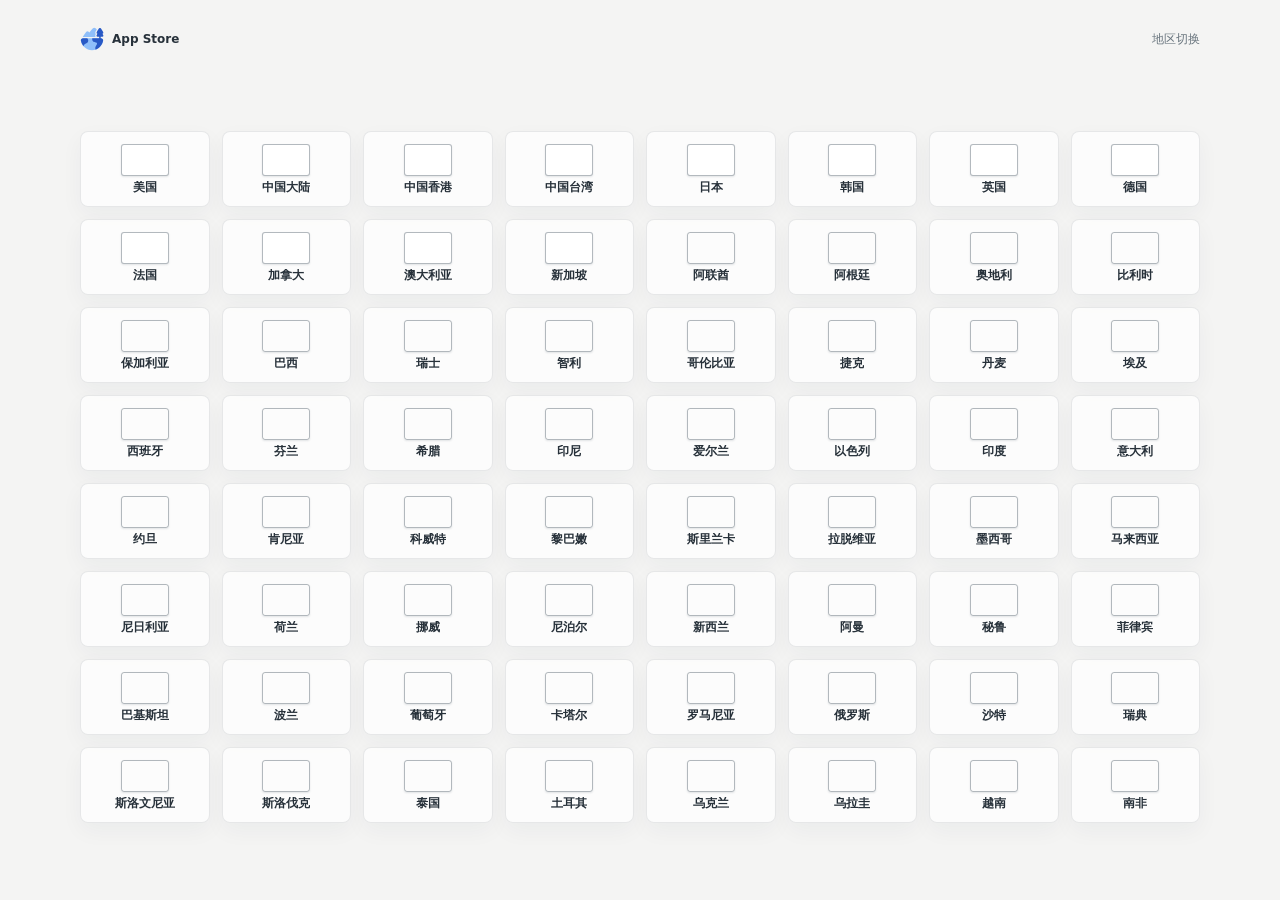
==== commit 5dc30b18: "fix: soften card color and label CN/TW flags on mobile - 卡片底色从蓝灰改为半透明白，边框更淡，视觉更轻 - 手机端在中国大陆/中国台湾国旗上叠" ====
--- a/index.html
+++ b/index.html
@@ -30,7 +30,7 @@
             <span class="region-name">美国</span>
           </a>
           <a class="region-card" href="itms-apps://itunes.apple.com/WebObjects/MZStore.woa/wa/resetAndRedirect?dsf=143465&amp;mt=8&amp;cc=cn" aria-label="打开中国大陆 App Store">
-            <span class="region-icon" aria-hidden="true"><span class="fi fi-cn"></span></span>
+            <span class="region-icon" aria-hidden="true"><span class="fi fi-cn"></span><span class="region-tag">大陆</span></span>
             <span class="region-name">中国大陆</span>
           </a>
           <a class="region-card" href="itms-apps://itunes.apple.com/WebObjects/MZStore.woa/wa/resetAndRedirect?dsf=143463&amp;mt=8&amp;cc=hk" aria-label="打开中国香港 App Store">
@@ -38,7 +38,7 @@
             <span class="region-name">中国香港</span>
           </a>
           <a class="region-card" href="itms-apps://itunes.apple.com/WebObjects/MZStore.woa/wa/resetAndRedirect?dsf=143470&amp;mt=8&amp;cc=tw" aria-label="打开中国台湾 App Store">
-            <span class="region-icon" aria-hidden="true"><span class="fi fi-cn"></span></span>
+            <span class="region-icon" aria-hidden="true"><span class="fi fi-cn"></span><span class="region-tag">台湾</span></span>
             <span class="region-name">中国台湾</span>
           </a>
           <a class="region-card" href="itms-apps://itunes.apple.com/WebObjects/MZStore.woa/wa/resetAndRedirect?dsf=143462&amp;mt=8&amp;cc=jp" aria-label="打开日本 App Store">
--- a/assets/styles.css
+++ b/assets/styles.css
@@ -1,9 +1,9 @@
 :root {
   --ink: #27313a;
   --muted: #69757e;
-  --line: #d9dfe3;
+  --line: rgba(39, 49, 58, .1);
   --paper: #f4f4f3;
-  --card: #eceff1;
+  --card: rgba(255, 255, 255, .72);
   --accent: #68757e;
   --label-size: 12px;
   --font-text: "LXGW WenKai Screen", ui-sans-serif, system-ui, -apple-system, "PingFang SC", "Microsoft YaHei", sans-serif;
@@ -121,6 +121,7 @@
 }
 
 .region-icon {
+  position: relative;
   width: 48px;
   height: 32px;
   display: grid;
@@ -130,6 +131,21 @@
   border-radius: 3px;
   background: #fff;
   box-shadow: 0 1px 2px rgba(31, 49, 66, .12);
+}
+
+.region-tag {
+  position: absolute;
+  left: 0;
+  right: 0;
+  bottom: 0;
+  display: none;
+  padding: 1px 0 2px;
+  background: rgba(39, 49, 58, .72);
+  color: #fff;
+  font-size: 9px;
+  font-weight: 600;
+  line-height: 1;
+  text-align: center;
 }
 
 .region-icon .fi {
@@ -218,6 +234,10 @@
     height: 39px;
   }
 
+  .region-tag {
+    display: block;
+  }
+
   .region-icon .fi {
     width: 54px;
     height: 37px;
@@ -295,6 +315,11 @@
   .region-icon .fi {
     width: 32px;
     height: 22px;
+  }
+
+  .region-tag {
+    padding: 0 0 1px;
+    font-size: 8px;
   }
 
   .minor-chip {
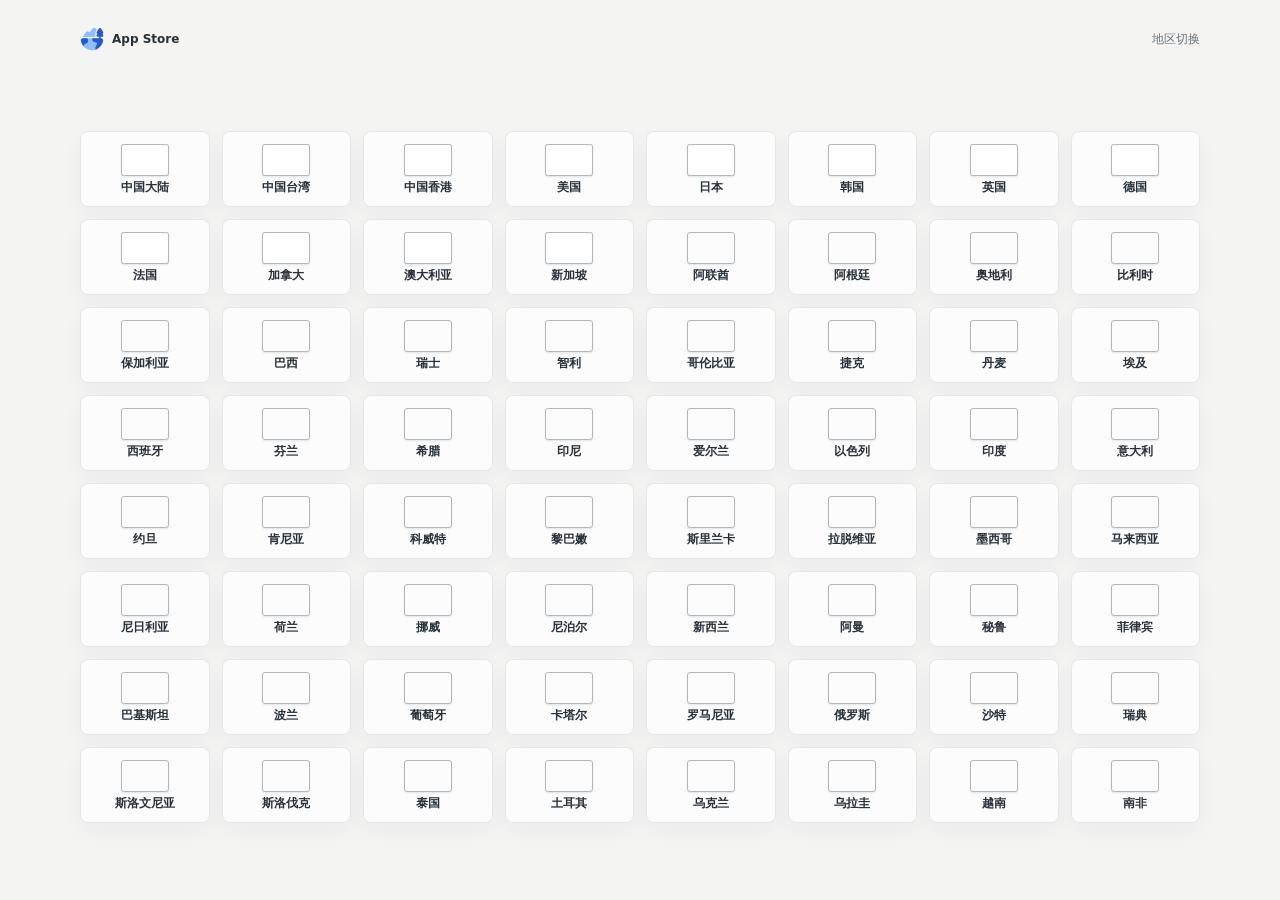
==== commit 72609607: "fix: reorder popular regions, restyle CN/TW badges and tune tall-phone layout - 常用地区排序改为：大陆、台湾、香港、美日" ====
--- a/index.html
+++ b/index.html
@@ -25,21 +25,21 @@
 
       <main>
         <section class="store-list" aria-label="App Store 地区列表">
-          <a class="region-card" href="itms-apps://itunes.apple.com/WebObjects/MZStore.woa/wa/resetAndRedirect?dsf=143441&amp;mt=8&amp;cc=us" aria-label="打开美国 App Store">
-            <span class="region-icon" aria-hidden="true"><span class="fi fi-us"></span></span>
-            <span class="region-name">美国</span>
-          </a>
           <a class="region-card" href="itms-apps://itunes.apple.com/WebObjects/MZStore.woa/wa/resetAndRedirect?dsf=143465&amp;mt=8&amp;cc=cn" aria-label="打开中国大陆 App Store">
             <span class="region-icon" aria-hidden="true"><span class="fi fi-cn"></span><span class="region-tag">大陆</span></span>
             <span class="region-name">中国大陆</span>
+          </a>
+          <a class="region-card" href="itms-apps://itunes.apple.com/WebObjects/MZStore.woa/wa/resetAndRedirect?dsf=143470&amp;mt=8&amp;cc=tw" aria-label="打开中国台湾 App Store">
+            <span class="region-icon" aria-hidden="true"><span class="fi fi-cn"></span><span class="region-tag">台湾</span></span>
+            <span class="region-name">中国台湾</span>
           </a>
           <a class="region-card" href="itms-apps://itunes.apple.com/WebObjects/MZStore.woa/wa/resetAndRedirect?dsf=143463&amp;mt=8&amp;cc=hk" aria-label="打开中国香港 App Store">
             <span class="region-icon" aria-hidden="true"><span class="fi fi-hk"></span></span>
             <span class="region-name">中国香港</span>
           </a>
-          <a class="region-card" href="itms-apps://itunes.apple.com/WebObjects/MZStore.woa/wa/resetAndRedirect?dsf=143470&amp;mt=8&amp;cc=tw" aria-label="打开中国台湾 App Store">
-            <span class="region-icon" aria-hidden="true"><span class="fi fi-cn"></span><span class="region-tag">台湾</span></span>
-            <span class="region-name">中国台湾</span>
+          <a class="region-card" href="itms-apps://itunes.apple.com/WebObjects/MZStore.woa/wa/resetAndRedirect?dsf=143441&amp;mt=8&amp;cc=us" aria-label="打开美国 App Store">
+            <span class="region-icon" aria-hidden="true"><span class="fi fi-us"></span></span>
+            <span class="region-name">美国</span>
           </a>
           <a class="region-card" href="itms-apps://itunes.apple.com/WebObjects/MZStore.woa/wa/resetAndRedirect?dsf=143462&amp;mt=8&amp;cc=jp" aria-label="打开日本 App Store">
             <span class="region-icon" aria-hidden="true"><span class="fi fi-jp"></span></span>
--- a/assets/styles.css
+++ b/assets/styles.css
@@ -135,17 +135,17 @@
 
 .region-tag {
   position: absolute;
-  left: 0;
-  right: 0;
-  bottom: 0;
+  top: 2px;
+  right: 2px;
   display: none;
-  padding: 1px 0 2px;
-  background: rgba(39, 49, 58, .72);
-  color: #fff;
-  font-size: 9px;
-  font-weight: 600;
-  line-height: 1;
-  text-align: center;
+  padding: 0 3px;
+  border-radius: 3px;
+  background: rgba(255, 255, 255, .92);
+  color: var(--ink);
+  font-size: 8px;
+  font-weight: 700;
+  line-height: 12px;
+  box-shadow: 0 1px 2px rgba(31, 49, 66, .18);
 }
 
 .region-icon .fi {
@@ -277,6 +277,31 @@
   }
 }
 
+@media (max-width: 600px) and (min-height: 760px) {
+  .store-list {
+    gap: 6px;
+  }
+
+  .region-card {
+    height: 82px;
+    gap: 4px;
+  }
+
+  .region-icon {
+    width: 64px;
+    height: 44px;
+  }
+
+  .region-icon .fi {
+    width: 62px;
+    height: 42px;
+  }
+
+  .minor-chip {
+    height: 28px;
+  }
+}
+
 @media (max-height: 640px) {
   .page-shell {
     padding-top: 5px;
@@ -318,8 +343,11 @@
   }
 
   .region-tag {
-    padding: 0 0 1px;
-    font-size: 8px;
+    top: 1px;
+    right: 1px;
+    padding: 0 2px;
+    font-size: 7px;
+    line-height: 10px;
   }
 
   .minor-chip {
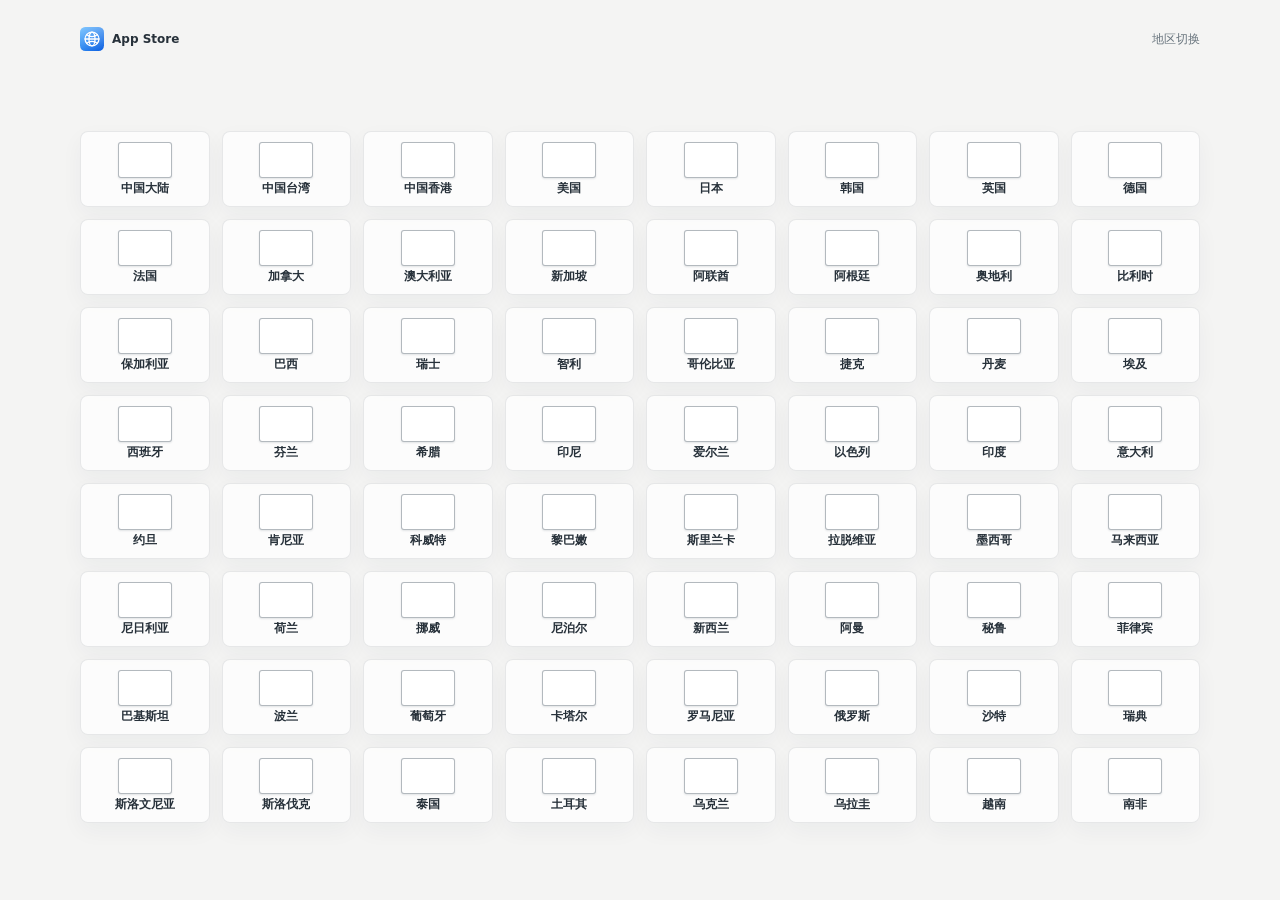
==== commit 94776905: "feat: unify all 64 regions into one viewport-adaptive layout - index.html: all regions share one fla" ====
--- a/index.html
+++ b/index.html
@@ -12,6 +12,7 @@
     <link rel="stylesheet" href="https://registry.npmmirror.com/lxgw-wenkai-screen-web/1.522.0/files/style.css" />
     <link rel="stylesheet" href="https://registry.npmmirror.com/flag-icons/7.0.0/files/css/flag-icons.min.css" />
     <link rel="stylesheet" href="assets/styles.css" />
+    <script src="assets/app.js" defer></script>
   </head>
   <body>
     <div class="page-shell">
@@ -26,105 +27,325 @@
       <main>
         <section class="store-list" aria-label="App Store 地区列表">
           <a class="region-card" href="itms-apps://itunes.apple.com/WebObjects/MZStore.woa/wa/resetAndRedirect?dsf=143465&amp;mt=8&amp;cc=cn" aria-label="打开中国大陆 App Store">
-            <span class="region-icon" aria-hidden="true"><span class="fi fi-cn"></span><span class="region-tag">大陆</span></span>
+            <span class="region-icon" aria-hidden="true"><span class="fi fi-cn"></span></span>
             <span class="region-name">中国大陆</span>
+            <span class="region-caption" aria-hidden="true">CN</span>
           </a>
           <a class="region-card" href="itms-apps://itunes.apple.com/WebObjects/MZStore.woa/wa/resetAndRedirect?dsf=143470&amp;mt=8&amp;cc=tw" aria-label="打开中国台湾 App Store">
-            <span class="region-icon" aria-hidden="true"><span class="fi fi-cn"></span><span class="region-tag">台湾</span></span>
+            <span class="region-icon" aria-hidden="true"><span class="fi fi-cn"></span></span>
             <span class="region-name">中国台湾</span>
+            <span class="region-caption" aria-hidden="true">TW</span>
           </a>
           <a class="region-card" href="itms-apps://itunes.apple.com/WebObjects/MZStore.woa/wa/resetAndRedirect?dsf=143463&amp;mt=8&amp;cc=hk" aria-label="打开中国香港 App Store">
             <span class="region-icon" aria-hidden="true"><span class="fi fi-hk"></span></span>
             <span class="region-name">中国香港</span>
+            <span class="region-caption" aria-hidden="true">HK</span>
           </a>
           <a class="region-card" href="itms-apps://itunes.apple.com/WebObjects/MZStore.woa/wa/resetAndRedirect?dsf=143441&amp;mt=8&amp;cc=us" aria-label="打开美国 App Store">
             <span class="region-icon" aria-hidden="true"><span class="fi fi-us"></span></span>
             <span class="region-name">美国</span>
+            <span class="region-caption" aria-hidden="true">US</span>
           </a>
           <a class="region-card" href="itms-apps://itunes.apple.com/WebObjects/MZStore.woa/wa/resetAndRedirect?dsf=143462&amp;mt=8&amp;cc=jp" aria-label="打开日本 App Store">
             <span class="region-icon" aria-hidden="true"><span class="fi fi-jp"></span></span>
             <span class="region-name">日本</span>
+            <span class="region-caption" aria-hidden="true">JP</span>
           </a>
           <a class="region-card" href="itms-apps://itunes.apple.com/WebObjects/MZStore.woa/wa/resetAndRedirect?dsf=143466&amp;mt=8&amp;cc=kr" aria-label="打开韩国 App Store">
             <span class="region-icon" aria-hidden="true"><span class="fi fi-kr"></span></span>
             <span class="region-name">韩国</span>
+            <span class="region-caption" aria-hidden="true">KR</span>
           </a>
           <a class="region-card" href="itms-apps://itunes.apple.com/WebObjects/MZStore.woa/wa/resetAndRedirect?dsf=143444&amp;mt=8&amp;cc=gb" aria-label="打开英国 App Store">
             <span class="region-icon" aria-hidden="true"><span class="fi fi-gb"></span></span>
             <span class="region-name">英国</span>
+            <span class="region-caption" aria-hidden="true">GB</span>
           </a>
           <a class="region-card" href="itms-apps://itunes.apple.com/WebObjects/MZStore.woa/wa/resetAndRedirect?dsf=143443&amp;mt=8&amp;cc=de" aria-label="打开德国 App Store">
             <span class="region-icon" aria-hidden="true"><span class="fi fi-de"></span></span>
             <span class="region-name">德国</span>
+            <span class="region-caption" aria-hidden="true">DE</span>
           </a>
           <a class="region-card" href="itms-apps://itunes.apple.com/WebObjects/MZStore.woa/wa/resetAndRedirect?dsf=143442&amp;mt=8&amp;cc=fr" aria-label="打开法国 App Store">
             <span class="region-icon" aria-hidden="true"><span class="fi fi-fr"></span></span>
             <span class="region-name">法国</span>
+            <span class="region-caption" aria-hidden="true">FR</span>
           </a>
           <a class="region-card" href="itms-apps://itunes.apple.com/WebObjects/MZStore.woa/wa/resetAndRedirect?dsf=143455&amp;mt=8&amp;cc=ca" aria-label="打开加拿大 App Store">
             <span class="region-icon" aria-hidden="true"><span class="fi fi-ca"></span></span>
             <span class="region-name">加拿大</span>
+            <span class="region-caption" aria-hidden="true">CA</span>
           </a>
           <a class="region-card" href="itms-apps://itunes.apple.com/WebObjects/MZStore.woa/wa/resetAndRedirect?dsf=143460&amp;mt=8&amp;cc=au" aria-label="打开澳大利亚 App Store">
             <span class="region-icon" aria-hidden="true"><span class="fi fi-au"></span></span>
             <span class="region-name">澳大利亚</span>
+            <span class="region-caption" aria-hidden="true">AU</span>
           </a>
           <a class="region-card" href="itms-apps://itunes.apple.com/WebObjects/MZStore.woa/wa/resetAndRedirect?dsf=143464&amp;mt=8&amp;cc=sg" aria-label="打开新加坡 App Store">
             <span class="region-icon" aria-hidden="true"><span class="fi fi-sg"></span></span>
             <span class="region-name">新加坡</span>
-          </a>
-          <a class="minor-chip" href="itms-apps://itunes.apple.com/WebObjects/MZStore.woa/wa/resetAndRedirect?dsf=143481&amp;mt=8&amp;cc=ae" aria-label="打开 AE App Store"><span aria-hidden="true" class="minor-flag fi fi-ae"></span><span class="minor-name">阿联酋</span><span class="minor-code">AE</span></a>
-          <a class="minor-chip" href="itms-apps://itunes.apple.com/WebObjects/MZStore.woa/wa/resetAndRedirect?dsf=143505&amp;mt=8&amp;cc=ar" aria-label="打开 AR App Store"><span aria-hidden="true" class="minor-flag fi fi-ar"></span><span class="minor-name">阿根廷</span><span class="minor-code">AR</span></a>
-          <a class="minor-chip" href="itms-apps://itunes.apple.com/WebObjects/MZStore.woa/wa/resetAndRedirect?dsf=143445&amp;mt=8&amp;cc=at" aria-label="打开 AT App Store"><span aria-hidden="true" class="minor-flag fi fi-at"></span><span class="minor-name">奥地利</span><span class="minor-code">AT</span></a>
-          <a class="minor-chip" href="itms-apps://itunes.apple.com/WebObjects/MZStore.woa/wa/resetAndRedirect?dsf=143446&amp;mt=8&amp;cc=be" aria-label="打开 BE App Store"><span aria-hidden="true" class="minor-flag fi fi-be"></span><span class="minor-name">比利时</span><span class="minor-code">BE</span></a>
-          <a class="minor-chip" href="itms-apps://itunes.apple.com/WebObjects/MZStore.woa/wa/resetAndRedirect?dsf=143526&amp;mt=8&amp;cc=bg" aria-label="打开 BG App Store"><span aria-hidden="true" class="minor-flag fi fi-bg"></span><span class="minor-name">保加利亚</span><span class="minor-code">BG</span></a>
-          <a class="minor-chip" href="itms-apps://itunes.apple.com/WebObjects/MZStore.woa/wa/resetAndRedirect?dsf=143503&amp;mt=8&amp;cc=br" aria-label="打开 BR App Store"><span aria-hidden="true" class="minor-flag fi fi-br"></span><span class="minor-name">巴西</span><span class="minor-code">BR</span></a>
-          <a class="minor-chip" href="itms-apps://itunes.apple.com/WebObjects/MZStore.woa/wa/resetAndRedirect?dsf=143459&amp;mt=8&amp;cc=ch" aria-label="打开 CH App Store"><span aria-hidden="true" class="minor-flag fi fi-ch"></span><span class="minor-name">瑞士</span><span class="minor-code">CH</span></a>
-          <a class="minor-chip" href="itms-apps://itunes.apple.com/WebObjects/MZStore.woa/wa/resetAndRedirect?dsf=143483&amp;mt=8&amp;cc=cl" aria-label="打开 CL App Store"><span aria-hidden="true" class="minor-flag fi fi-cl"></span><span class="minor-name">智利</span><span class="minor-code">CL</span></a>
-          <a class="minor-chip" href="itms-apps://itunes.apple.com/WebObjects/MZStore.woa/wa/resetAndRedirect?dsf=143501&amp;mt=8&amp;cc=co" aria-label="打开 CO App Store"><span aria-hidden="true" class="minor-flag fi fi-co"></span><span class="minor-name">哥伦比亚</span><span class="minor-code">CO</span></a>
-          <a class="minor-chip" href="itms-apps://itunes.apple.com/WebObjects/MZStore.woa/wa/resetAndRedirect?dsf=143489&amp;mt=8&amp;cc=cz" aria-label="打开 CZ App Store"><span aria-hidden="true" class="minor-flag fi fi-cz"></span><span class="minor-name">捷克</span><span class="minor-code">CZ</span></a>
-          <a class="minor-chip" href="itms-apps://itunes.apple.com/WebObjects/MZStore.woa/wa/resetAndRedirect?dsf=143458&amp;mt=8&amp;cc=dk" aria-label="打开 DK App Store"><span aria-hidden="true" class="minor-flag fi fi-dk"></span><span class="minor-name">丹麦</span><span class="minor-code">DK</span></a>
-          <a class="minor-chip" href="itms-apps://itunes.apple.com/WebObjects/MZStore.woa/wa/resetAndRedirect?dsf=143516&amp;mt=8&amp;cc=eg" aria-label="打开 EG App Store"><span aria-hidden="true" class="minor-flag fi fi-eg"></span><span class="minor-name">埃及</span><span class="minor-code">EG</span></a>
-          <a class="minor-chip" href="itms-apps://itunes.apple.com/WebObjects/MZStore.woa/wa/resetAndRedirect?dsf=143454&amp;mt=8&amp;cc=es" aria-label="打开 ES App Store"><span aria-hidden="true" class="minor-flag fi fi-es"></span><span class="minor-name">西班牙</span><span class="minor-code">ES</span></a>
-          <a class="minor-chip" href="itms-apps://itunes.apple.com/WebObjects/MZStore.woa/wa/resetAndRedirect?dsf=143447&amp;mt=8&amp;cc=fi" aria-label="打开 FI App Store"><span aria-hidden="true" class="minor-flag fi fi-fi"></span><span class="minor-name">芬兰</span><span class="minor-code">FI</span></a>
-          <a class="minor-chip" href="itms-apps://itunes.apple.com/WebObjects/MZStore.woa/wa/resetAndRedirect?dsf=143448&amp;mt=8&amp;cc=gr" aria-label="打开 GR App Store"><span aria-hidden="true" class="minor-flag fi fi-gr"></span><span class="minor-name">希腊</span><span class="minor-code">GR</span></a>
-          <a class="minor-chip" href="itms-apps://itunes.apple.com/WebObjects/MZStore.woa/wa/resetAndRedirect?dsf=143476&amp;mt=8&amp;cc=id" aria-label="打开 ID App Store"><span aria-hidden="true" class="minor-flag fi fi-id"></span><span class="minor-name">印尼</span><span class="minor-code">ID</span></a>
-          <a class="minor-chip" href="itms-apps://itunes.apple.com/WebObjects/MZStore.woa/wa/resetAndRedirect?dsf=143449&amp;mt=8&amp;cc=ie" aria-label="打开 IE App Store"><span aria-hidden="true" class="minor-flag fi fi-ie"></span><span class="minor-name">爱尔兰</span><span class="minor-code">IE</span></a>
-          <a class="minor-chip" href="itms-apps://itunes.apple.com/WebObjects/MZStore.woa/wa/resetAndRedirect?dsf=143491&amp;mt=8&amp;cc=il" aria-label="打开 IL App Store"><span aria-hidden="true" class="minor-flag fi fi-il"></span><span class="minor-name">以色列</span><span class="minor-code">IL</span></a>
-          <a class="minor-chip" href="itms-apps://itunes.apple.com/WebObjects/MZStore.woa/wa/resetAndRedirect?dsf=143467&amp;mt=8&amp;cc=in" aria-label="打开 IN App Store"><span aria-hidden="true" class="minor-flag fi fi-in"></span><span class="minor-name">印度</span><span class="minor-code">IN</span></a>
-          <a class="minor-chip" href="itms-apps://itunes.apple.com/WebObjects/MZStore.woa/wa/resetAndRedirect?dsf=143450&amp;mt=8&amp;cc=it" aria-label="打开 IT App Store"><span aria-hidden="true" class="minor-flag fi fi-it"></span><span class="minor-name">意大利</span><span class="minor-code">IT</span></a>
-          <a class="minor-chip" href="itms-apps://itunes.apple.com/WebObjects/MZStore.woa/wa/resetAndRedirect?dsf=143528&amp;mt=8&amp;cc=jo" aria-label="打开 JO App Store"><span aria-hidden="true" class="minor-flag fi fi-jo"></span><span class="minor-name">约旦</span><span class="minor-code">JO</span></a>
-          <a class="minor-chip" href="itms-apps://itunes.apple.com/WebObjects/MZStore.woa/wa/resetAndRedirect?dsf=143529&amp;mt=8&amp;cc=ke" aria-label="打开 KE App Store"><span aria-hidden="true" class="minor-flag fi fi-ke"></span><span class="minor-name">肯尼亚</span><span class="minor-code">KE</span></a>
-          <a class="minor-chip" href="itms-apps://itunes.apple.com/WebObjects/MZStore.woa/wa/resetAndRedirect?dsf=143493&amp;mt=8&amp;cc=kw" aria-label="打开 KW App Store"><span aria-hidden="true" class="minor-flag fi fi-kw"></span><span class="minor-name">科威特</span><span class="minor-code">KW</span></a>
-          <a class="minor-chip" href="itms-apps://itunes.apple.com/WebObjects/MZStore.woa/wa/resetAndRedirect?dsf=143497&amp;mt=8&amp;cc=lb" aria-label="打开 LB App Store"><span aria-hidden="true" class="minor-flag fi fi-lb"></span><span class="minor-name">黎巴嫩</span><span class="minor-code">LB</span></a>
-          <a class="minor-chip" href="itms-apps://itunes.apple.com/WebObjects/MZStore.woa/wa/resetAndRedirect?dsf=143486&amp;mt=8&amp;cc=lk" aria-label="打开 LK App Store"><span aria-hidden="true" class="minor-flag fi fi-lk"></span><span class="minor-name">斯里兰卡</span><span class="minor-code">LK</span></a>
-          <a class="minor-chip" href="itms-apps://itunes.apple.com/WebObjects/MZStore.woa/wa/resetAndRedirect?dsf=143519&amp;mt=8&amp;cc=lv" aria-label="打开 LV App Store"><span aria-hidden="true" class="minor-flag fi fi-lv"></span><span class="minor-name">拉脱维亚</span><span class="minor-code">LV</span></a>
-          <a class="minor-chip" href="itms-apps://itunes.apple.com/WebObjects/MZStore.woa/wa/resetAndRedirect?dsf=143468&amp;mt=8&amp;cc=mx" aria-label="打开 MX App Store"><span aria-hidden="true" class="minor-flag fi fi-mx"></span><span class="minor-name">墨西哥</span><span class="minor-code">MX</span></a>
-          <a class="minor-chip" href="itms-apps://itunes.apple.com/WebObjects/MZStore.woa/wa/resetAndRedirect?dsf=143473&amp;mt=8&amp;cc=my" aria-label="打开 MY App Store"><span aria-hidden="true" class="minor-flag fi fi-my"></span><span class="minor-name">马来西亚</span><span class="minor-code">MY</span></a>
-          <a class="minor-chip" href="itms-apps://itunes.apple.com/WebObjects/MZStore.woa/wa/resetAndRedirect?dsf=143561&amp;mt=8&amp;cc=ng" aria-label="打开 NG App Store"><span aria-hidden="true" class="minor-flag fi fi-ng"></span><span class="minor-name">尼日利亚</span><span class="minor-code">NG</span></a>
-          <a class="minor-chip" href="itms-apps://itunes.apple.com/WebObjects/MZStore.woa/wa/resetAndRedirect?dsf=143452&amp;mt=8&amp;cc=nl" aria-label="打开 NL App Store"><span aria-hidden="true" class="minor-flag fi fi-nl"></span><span class="minor-name">荷兰</span><span class="minor-code">NL</span></a>
-          <a class="minor-chip" href="itms-apps://itunes.apple.com/WebObjects/MZStore.woa/wa/resetAndRedirect?dsf=143457&amp;mt=8&amp;cc=no" aria-label="打开 NO App Store"><span aria-hidden="true" class="minor-flag fi fi-no"></span><span class="minor-name">挪威</span><span class="minor-code">NO</span></a>
-          <a class="minor-chip" href="itms-apps://itunes.apple.com/WebObjects/MZStore.woa/wa/resetAndRedirect?dsf=143484&amp;mt=8&amp;cc=np" aria-label="打开 NP App Store"><span aria-hidden="true" class="minor-flag fi fi-np"></span><span class="minor-name">尼泊尔</span><span class="minor-code">NP</span></a>
-          <a class="minor-chip" href="itms-apps://itunes.apple.com/WebObjects/MZStore.woa/wa/resetAndRedirect?dsf=143461&amp;mt=8&amp;cc=nz" aria-label="打开 NZ App Store"><span aria-hidden="true" class="minor-flag fi fi-nz"></span><span class="minor-name">新西兰</span><span class="minor-code">NZ</span></a>
-          <a class="minor-chip" href="itms-apps://itunes.apple.com/WebObjects/MZStore.woa/wa/resetAndRedirect?dsf=143562&amp;mt=8&amp;cc=om" aria-label="打开 OM App Store"><span aria-hidden="true" class="minor-flag fi fi-om"></span><span class="minor-name">阿曼</span><span class="minor-code">OM</span></a>
-          <a class="minor-chip" href="itms-apps://itunes.apple.com/WebObjects/MZStore.woa/wa/resetAndRedirect?dsf=143507&amp;mt=8&amp;cc=pe" aria-label="打开 PE App Store"><span aria-hidden="true" class="minor-flag fi fi-pe"></span><span class="minor-name">秘鲁</span><span class="minor-code">PE</span></a>
-          <a class="minor-chip" href="itms-apps://itunes.apple.com/WebObjects/MZStore.woa/wa/resetAndRedirect?dsf=143474&amp;mt=8&amp;cc=ph" aria-label="打开 PH App Store"><span aria-hidden="true" class="minor-flag fi fi-ph"></span><span class="minor-name">菲律宾</span><span class="minor-code">PH</span></a>
-          <a class="minor-chip" href="itms-apps://itunes.apple.com/WebObjects/MZStore.woa/wa/resetAndRedirect?dsf=143477&amp;mt=8&amp;cc=pk" aria-label="打开 PK App Store"><span aria-hidden="true" class="minor-flag fi fi-pk"></span><span class="minor-name">巴基斯坦</span><span class="minor-code">PK</span></a>
-          <a class="minor-chip" href="itms-apps://itunes.apple.com/WebObjects/MZStore.woa/wa/resetAndRedirect?dsf=143478&amp;mt=8&amp;cc=pl" aria-label="打开 PL App Store"><span aria-hidden="true" class="minor-flag fi fi-pl"></span><span class="minor-name">波兰</span><span class="minor-code">PL</span></a>
-          <a class="minor-chip" href="itms-apps://itunes.apple.com/WebObjects/MZStore.woa/wa/resetAndRedirect?dsf=143453&amp;mt=8&amp;cc=pt" aria-label="打开 PT App Store"><span aria-hidden="true" class="minor-flag fi fi-pt"></span><span class="minor-name">葡萄牙</span><span class="minor-code">PT</span></a>
-          <a class="minor-chip" href="itms-apps://itunes.apple.com/WebObjects/MZStore.woa/wa/resetAndRedirect?dsf=143498&amp;mt=8&amp;cc=qa" aria-label="打开 QA App Store"><span aria-hidden="true" class="minor-flag fi fi-qa"></span><span class="minor-name">卡塔尔</span><span class="minor-code">QA</span></a>
-          <a class="minor-chip" href="itms-apps://itunes.apple.com/WebObjects/MZStore.woa/wa/resetAndRedirect?dsf=143487&amp;mt=8&amp;cc=ro" aria-label="打开 RO App Store"><span aria-hidden="true" class="minor-flag fi fi-ro"></span><span class="minor-name">罗马尼亚</span><span class="minor-code">RO</span></a>
-          <a class="minor-chip" href="itms-apps://itunes.apple.com/WebObjects/MZStore.woa/wa/resetAndRedirect?dsf=143469&amp;mt=8&amp;cc=ru" aria-label="打开 RU App Store"><span aria-hidden="true" class="minor-flag fi fi-ru"></span><span class="minor-name">俄罗斯</span><span class="minor-code">RU</span></a>
-          <a class="minor-chip" href="itms-apps://itunes.apple.com/WebObjects/MZStore.woa/wa/resetAndRedirect?dsf=143479&amp;mt=8&amp;cc=sa" aria-label="打开 SA App Store"><span aria-hidden="true" class="minor-flag fi fi-sa"></span><span class="minor-name">沙特</span><span class="minor-code">SA</span></a>
-          <a class="minor-chip" href="itms-apps://itunes.apple.com/WebObjects/MZStore.woa/wa/resetAndRedirect?dsf=143456&amp;mt=8&amp;cc=se" aria-label="打开 SE App Store"><span aria-hidden="true" class="minor-flag fi fi-se"></span><span class="minor-name">瑞典</span><span class="minor-code">SE</span></a>
-          <a class="minor-chip" href="itms-apps://itunes.apple.com/WebObjects/MZStore.woa/wa/resetAndRedirect?dsf=143499&amp;mt=8&amp;cc=si" aria-label="打开 SI App Store"><span aria-hidden="true" class="minor-flag fi fi-si"></span><span class="minor-name">斯洛文尼亚</span><span class="minor-code">SI</span></a>
-          <a class="minor-chip" href="itms-apps://itunes.apple.com/WebObjects/MZStore.woa/wa/resetAndRedirect?dsf=143496&amp;mt=8&amp;cc=sk" aria-label="打开 SK App Store"><span aria-hidden="true" class="minor-flag fi fi-sk"></span><span class="minor-name">斯洛伐克</span><span class="minor-code">SK</span></a>
-          <a class="minor-chip" href="itms-apps://itunes.apple.com/WebObjects/MZStore.woa/wa/resetAndRedirect?dsf=143475&amp;mt=8&amp;cc=th" aria-label="打开 TH App Store"><span aria-hidden="true" class="minor-flag fi fi-th"></span><span class="minor-name">泰国</span><span class="minor-code">TH</span></a>
-          <a class="minor-chip" href="itms-apps://itunes.apple.com/WebObjects/MZStore.woa/wa/resetAndRedirect?dsf=143480&amp;mt=8&amp;cc=tr" aria-label="打开 TR App Store"><span aria-hidden="true" class="minor-flag fi fi-tr"></span><span class="minor-name">土耳其</span><span class="minor-code">TR</span></a>
-          <a class="minor-chip" href="itms-apps://itunes.apple.com/WebObjects/MZStore.woa/wa/resetAndRedirect?dsf=143492&amp;mt=8&amp;cc=ua" aria-label="打开 UA App Store"><span aria-hidden="true" class="minor-flag fi fi-ua"></span><span class="minor-name">乌克兰</span><span class="minor-code">UA</span></a>
-          <a class="minor-chip" href="itms-apps://itunes.apple.com/WebObjects/MZStore.woa/wa/resetAndRedirect?dsf=143514&amp;mt=8&amp;cc=uy" aria-label="打开 UY App Store"><span aria-hidden="true" class="minor-flag fi fi-uy"></span><span class="minor-name">乌拉圭</span><span class="minor-code">UY</span></a>
-          <a class="minor-chip" href="itms-apps://itunes.apple.com/WebObjects/MZStore.woa/wa/resetAndRedirect?dsf=143471&amp;mt=8&amp;cc=vn" aria-label="打开 VN App Store"><span aria-hidden="true" class="minor-flag fi fi-vn"></span><span class="minor-name">越南</span><span class="minor-code">VN</span></a>
-          <a class="minor-chip" href="itms-apps://itunes.apple.com/WebObjects/MZStore.woa/wa/resetAndRedirect?dsf=143472&amp;mt=8&amp;cc=za" aria-label="打开 ZA App Store"><span aria-hidden="true" class="minor-flag fi fi-za"></span><span class="minor-name">南非</span><span class="minor-code">ZA</span></a>
+            <span class="region-caption" aria-hidden="true">SG</span>
+          </a>
+          <a class="region-card" href="itms-apps://itunes.apple.com/WebObjects/MZStore.woa/wa/resetAndRedirect?dsf=143481&amp;mt=8&amp;cc=ae" aria-label="打开 AE App Store">
+            <span class="region-icon" aria-hidden="true"><span class="fi fi-ae"></span></span>
+            <span class="region-name">阿联酋</span>
+            <span class="region-caption" aria-hidden="true">AE</span>
+          </a>
+          <a class="region-card" href="itms-apps://itunes.apple.com/WebObjects/MZStore.woa/wa/resetAndRedirect?dsf=143505&amp;mt=8&amp;cc=ar" aria-label="打开 AR App Store">
+            <span class="region-icon" aria-hidden="true"><span class="fi fi-ar"></span></span>
+            <span class="region-name">阿根廷</span>
+            <span class="region-caption" aria-hidden="true">AR</span>
+          </a>
+          <a class="region-card" href="itms-apps://itunes.apple.com/WebObjects/MZStore.woa/wa/resetAndRedirect?dsf=143445&amp;mt=8&amp;cc=at" aria-label="打开 AT App Store">
+            <span class="region-icon" aria-hidden="true"><span class="fi fi-at"></span></span>
+            <span class="region-name">奥地利</span>
+            <span class="region-caption" aria-hidden="true">AT</span>
+          </a>
+          <a class="region-card" href="itms-apps://itunes.apple.com/WebObjects/MZStore.woa/wa/resetAndRedirect?dsf=143446&amp;mt=8&amp;cc=be" aria-label="打开 BE App Store">
+            <span class="region-icon" aria-hidden="true"><span class="fi fi-be"></span></span>
+            <span class="region-name">比利时</span>
+            <span class="region-caption" aria-hidden="true">BE</span>
+          </a>
+          <a class="region-card" href="itms-apps://itunes.apple.com/WebObjects/MZStore.woa/wa/resetAndRedirect?dsf=143526&amp;mt=8&amp;cc=bg" aria-label="打开 BG App Store">
+            <span class="region-icon" aria-hidden="true"><span class="fi fi-bg"></span></span>
+            <span class="region-name">保加利亚</span>
+            <span class="region-caption" aria-hidden="true">BG</span>
+          </a>
+          <a class="region-card" href="itms-apps://itunes.apple.com/WebObjects/MZStore.woa/wa/resetAndRedirect?dsf=143503&amp;mt=8&amp;cc=br" aria-label="打开 BR App Store">
+            <span class="region-icon" aria-hidden="true"><span class="fi fi-br"></span></span>
+            <span class="region-name">巴西</span>
+            <span class="region-caption" aria-hidden="true">BR</span>
+          </a>
+          <a class="region-card" href="itms-apps://itunes.apple.com/WebObjects/MZStore.woa/wa/resetAndRedirect?dsf=143459&amp;mt=8&amp;cc=ch" aria-label="打开 CH App Store">
+            <span class="region-icon" aria-hidden="true"><span class="fi fi-ch"></span></span>
+            <span class="region-name">瑞士</span>
+            <span class="region-caption" aria-hidden="true">CH</span>
+          </a>
+          <a class="region-card" href="itms-apps://itunes.apple.com/WebObjects/MZStore.woa/wa/resetAndRedirect?dsf=143483&amp;mt=8&amp;cc=cl" aria-label="打开 CL App Store">
+            <span class="region-icon" aria-hidden="true"><span class="fi fi-cl"></span></span>
+            <span class="region-name">智利</span>
+            <span class="region-caption" aria-hidden="true">CL</span>
+          </a>
+          <a class="region-card" href="itms-apps://itunes.apple.com/WebObjects/MZStore.woa/wa/resetAndRedirect?dsf=143501&amp;mt=8&amp;cc=co" aria-label="打开 CO App Store">
+            <span class="region-icon" aria-hidden="true"><span class="fi fi-co"></span></span>
+            <span class="region-name">哥伦比亚</span>
+            <span class="region-caption" aria-hidden="true">CO</span>
+          </a>
+          <a class="region-card" href="itms-apps://itunes.apple.com/WebObjects/MZStore.woa/wa/resetAndRedirect?dsf=143489&amp;mt=8&amp;cc=cz" aria-label="打开 CZ App Store">
+            <span class="region-icon" aria-hidden="true"><span class="fi fi-cz"></span></span>
+            <span class="region-name">捷克</span>
+            <span class="region-caption" aria-hidden="true">CZ</span>
+          </a>
+          <a class="region-card" href="itms-apps://itunes.apple.com/WebObjects/MZStore.woa/wa/resetAndRedirect?dsf=143458&amp;mt=8&amp;cc=dk" aria-label="打开 DK App Store">
+            <span class="region-icon" aria-hidden="true"><span class="fi fi-dk"></span></span>
+            <span class="region-name">丹麦</span>
+            <span class="region-caption" aria-hidden="true">DK</span>
+          </a>
+          <a class="region-card" href="itms-apps://itunes.apple.com/WebObjects/MZStore.woa/wa/resetAndRedirect?dsf=143516&amp;mt=8&amp;cc=eg" aria-label="打开 EG App Store">
+            <span class="region-icon" aria-hidden="true"><span class="fi fi-eg"></span></span>
+            <span class="region-name">埃及</span>
+            <span class="region-caption" aria-hidden="true">EG</span>
+          </a>
+          <a class="region-card" href="itms-apps://itunes.apple.com/WebObjects/MZStore.woa/wa/resetAndRedirect?dsf=143454&amp;mt=8&amp;cc=es" aria-label="打开 ES App Store">
+            <span class="region-icon" aria-hidden="true"><span class="fi fi-es"></span></span>
+            <span class="region-name">西班牙</span>
+            <span class="region-caption" aria-hidden="true">ES</span>
+          </a>
+          <a class="region-card" href="itms-apps://itunes.apple.com/WebObjects/MZStore.woa/wa/resetAndRedirect?dsf=143447&amp;mt=8&amp;cc=fi" aria-label="打开 FI App Store">
+            <span class="region-icon" aria-hidden="true"><span class="fi fi-fi"></span></span>
+            <span class="region-name">芬兰</span>
+            <span class="region-caption" aria-hidden="true">FI</span>
+          </a>
+          <a class="region-card" href="itms-apps://itunes.apple.com/WebObjects/MZStore.woa/wa/resetAndRedirect?dsf=143448&amp;mt=8&amp;cc=gr" aria-label="打开 GR App Store">
+            <span class="region-icon" aria-hidden="true"><span class="fi fi-gr"></span></span>
+            <span class="region-name">希腊</span>
+            <span class="region-caption" aria-hidden="true">GR</span>
+          </a>
+          <a class="region-card" href="itms-apps://itunes.apple.com/WebObjects/MZStore.woa/wa/resetAndRedirect?dsf=143476&amp;mt=8&amp;cc=id" aria-label="打开 ID App Store">
+            <span class="region-icon" aria-hidden="true"><span class="fi fi-id"></span></span>
+            <span class="region-name">印尼</span>
+            <span class="region-caption" aria-hidden="true">ID</span>
+          </a>
+          <a class="region-card" href="itms-apps://itunes.apple.com/WebObjects/MZStore.woa/wa/resetAndRedirect?dsf=143449&amp;mt=8&amp;cc=ie" aria-label="打开 IE App Store">
+            <span class="region-icon" aria-hidden="true"><span class="fi fi-ie"></span></span>
+            <span class="region-name">爱尔兰</span>
+            <span class="region-caption" aria-hidden="true">IE</span>
+          </a>
+          <a class="region-card" href="itms-apps://itunes.apple.com/WebObjects/MZStore.woa/wa/resetAndRedirect?dsf=143491&amp;mt=8&amp;cc=il" aria-label="打开 IL App Store">
+            <span class="region-icon" aria-hidden="true"><span class="fi fi-il"></span></span>
+            <span class="region-name">以色列</span>
+            <span class="region-caption" aria-hidden="true">IL</span>
+          </a>
+          <a class="region-card" href="itms-apps://itunes.apple.com/WebObjects/MZStore.woa/wa/resetAndRedirect?dsf=143467&amp;mt=8&amp;cc=in" aria-label="打开 IN App Store">
+            <span class="region-icon" aria-hidden="true"><span class="fi fi-in"></span></span>
+            <span class="region-name">印度</span>
+            <span class="region-caption" aria-hidden="true">IN</span>
+          </a>
+          <a class="region-card" href="itms-apps://itunes.apple.com/WebObjects/MZStore.woa/wa/resetAndRedirect?dsf=143450&amp;mt=8&amp;cc=it" aria-label="打开 IT App Store">
+            <span class="region-icon" aria-hidden="true"><span class="fi fi-it"></span></span>
+            <span class="region-name">意大利</span>
+            <span class="region-caption" aria-hidden="true">IT</span>
+          </a>
+          <a class="region-card" href="itms-apps://itunes.apple.com/WebObjects/MZStore.woa/wa/resetAndRedirect?dsf=143528&amp;mt=8&amp;cc=jo" aria-label="打开 JO App Store">
+            <span class="region-icon" aria-hidden="true"><span class="fi fi-jo"></span></span>
+            <span class="region-name">约旦</span>
+            <span class="region-caption" aria-hidden="true">JO</span>
+          </a>
+          <a class="region-card" href="itms-apps://itunes.apple.com/WebObjects/MZStore.woa/wa/resetAndRedirect?dsf=143529&amp;mt=8&amp;cc=ke" aria-label="打开 KE App Store">
+            <span class="region-icon" aria-hidden="true"><span class="fi fi-ke"></span></span>
+            <span class="region-name">肯尼亚</span>
+            <span class="region-caption" aria-hidden="true">KE</span>
+          </a>
+          <a class="region-card" href="itms-apps://itunes.apple.com/WebObjects/MZStore.woa/wa/resetAndRedirect?dsf=143493&amp;mt=8&amp;cc=kw" aria-label="打开 KW App Store">
+            <span class="region-icon" aria-hidden="true"><span class="fi fi-kw"></span></span>
+            <span class="region-name">科威特</span>
+            <span class="region-caption" aria-hidden="true">KW</span>
+          </a>
+          <a class="region-card" href="itms-apps://itunes.apple.com/WebObjects/MZStore.woa/wa/resetAndRedirect?dsf=143497&amp;mt=8&amp;cc=lb" aria-label="打开 LB App Store">
+            <span class="region-icon" aria-hidden="true"><span class="fi fi-lb"></span></span>
+            <span class="region-name">黎巴嫩</span>
+            <span class="region-caption" aria-hidden="true">LB</span>
+          </a>
+          <a class="region-card" href="itms-apps://itunes.apple.com/WebObjects/MZStore.woa/wa/resetAndRedirect?dsf=143486&amp;mt=8&amp;cc=lk" aria-label="打开 LK App Store">
+            <span class="region-icon" aria-hidden="true"><span class="fi fi-lk"></span></span>
+            <span class="region-name">斯里兰卡</span>
+            <span class="region-caption" aria-hidden="true">LK</span>
+          </a>
+          <a class="region-card" href="itms-apps://itunes.apple.com/WebObjects/MZStore.woa/wa/resetAndRedirect?dsf=143519&amp;mt=8&amp;cc=lv" aria-label="打开 LV App Store">
+            <span class="region-icon" aria-hidden="true"><span class="fi fi-lv"></span></span>
+            <span class="region-name">拉脱维亚</span>
+            <span class="region-caption" aria-hidden="true">LV</span>
+          </a>
+          <a class="region-card" href="itms-apps://itunes.apple.com/WebObjects/MZStore.woa/wa/resetAndRedirect?dsf=143468&amp;mt=8&amp;cc=mx" aria-label="打开 MX App Store">
+            <span class="region-icon" aria-hidden="true"><span class="fi fi-mx"></span></span>
+            <span class="region-name">墨西哥</span>
+            <span class="region-caption" aria-hidden="true">MX</span>
+          </a>
+          <a class="region-card" href="itms-apps://itunes.apple.com/WebObjects/MZStore.woa/wa/resetAndRedirect?dsf=143473&amp;mt=8&amp;cc=my" aria-label="打开 MY App Store">
+            <span class="region-icon" aria-hidden="true"><span class="fi fi-my"></span></span>
+            <span class="region-name">马来西亚</span>
+            <span class="region-caption" aria-hidden="true">MY</span>
+          </a>
+          <a class="region-card" href="itms-apps://itunes.apple.com/WebObjects/MZStore.woa/wa/resetAndRedirect?dsf=143561&amp;mt=8&amp;cc=ng" aria-label="打开 NG App Store">
+            <span class="region-icon" aria-hidden="true"><span class="fi fi-ng"></span></span>
+            <span class="region-name">尼日利亚</span>
+            <span class="region-caption" aria-hidden="true">NG</span>
+          </a>
+          <a class="region-card" href="itms-apps://itunes.apple.com/WebObjects/MZStore.woa/wa/resetAndRedirect?dsf=143452&amp;mt=8&amp;cc=nl" aria-label="打开 NL App Store">
+            <span class="region-icon" aria-hidden="true"><span class="fi fi-nl"></span></span>
+            <span class="region-name">荷兰</span>
+            <span class="region-caption" aria-hidden="true">NL</span>
+          </a>
+          <a class="region-card" href="itms-apps://itunes.apple.com/WebObjects/MZStore.woa/wa/resetAndRedirect?dsf=143457&amp;mt=8&amp;cc=no" aria-label="打开 NO App Store">
+            <span class="region-icon" aria-hidden="true"><span class="fi fi-no"></span></span>
+            <span class="region-name">挪威</span>
+            <span class="region-caption" aria-hidden="true">NO</span>
+          </a>
+          <a class="region-card" href="itms-apps://itunes.apple.com/WebObjects/MZStore.woa/wa/resetAndRedirect?dsf=143484&amp;mt=8&amp;cc=np" aria-label="打开 NP App Store">
+            <span class="region-icon" aria-hidden="true"><span class="fi fi-np"></span></span>
+            <span class="region-name">尼泊尔</span>
+            <span class="region-caption" aria-hidden="true">NP</span>
+          </a>
+          <a class="region-card" href="itms-apps://itunes.apple.com/WebObjects/MZStore.woa/wa/resetAndRedirect?dsf=143461&amp;mt=8&amp;cc=nz" aria-label="打开 NZ App Store">
+            <span class="region-icon" aria-hidden="true"><span class="fi fi-nz"></span></span>
+            <span class="region-name">新西兰</span>
+            <span class="region-caption" aria-hidden="true">NZ</span>
+          </a>
+          <a class="region-card" href="itms-apps://itunes.apple.com/WebObjects/MZStore.woa/wa/resetAndRedirect?dsf=143562&amp;mt=8&amp;cc=om" aria-label="打开 OM App Store">
+            <span class="region-icon" aria-hidden="true"><span class="fi fi-om"></span></span>
+            <span class="region-name">阿曼</span>
+            <span class="region-caption" aria-hidden="true">OM</span>
+          </a>
+          <a class="region-card" href="itms-apps://itunes.apple.com/WebObjects/MZStore.woa/wa/resetAndRedirect?dsf=143507&amp;mt=8&amp;cc=pe" aria-label="打开 PE App Store">
+            <span class="region-icon" aria-hidden="true"><span class="fi fi-pe"></span></span>
+            <span class="region-name">秘鲁</span>
+            <span class="region-caption" aria-hidden="true">PE</span>
+          </a>
+          <a class="region-card" href="itms-apps://itunes.apple.com/WebObjects/MZStore.woa/wa/resetAndRedirect?dsf=143474&amp;mt=8&amp;cc=ph" aria-label="打开 PH App Store">
+            <span class="region-icon" aria-hidden="true"><span class="fi fi-ph"></span></span>
+            <span class="region-name">菲律宾</span>
+            <span class="region-caption" aria-hidden="true">PH</span>
+          </a>
+          <a class="region-card" href="itms-apps://itunes.apple.com/WebObjects/MZStore.woa/wa/resetAndRedirect?dsf=143477&amp;mt=8&amp;cc=pk" aria-label="打开 PK App Store">
+            <span class="region-icon" aria-hidden="true"><span class="fi fi-pk"></span></span>
+            <span class="region-name">巴基斯坦</span>
+            <span class="region-caption" aria-hidden="true">PK</span>
+          </a>
+          <a class="region-card" href="itms-apps://itunes.apple.com/WebObjects/MZStore.woa/wa/resetAndRedirect?dsf=143478&amp;mt=8&amp;cc=pl" aria-label="打开 PL App Store">
+            <span class="region-icon" aria-hidden="true"><span class="fi fi-pl"></span></span>
+            <span class="region-name">波兰</span>
+            <span class="region-caption" aria-hidden="true">PL</span>
+          </a>
+          <a class="region-card" href="itms-apps://itunes.apple.com/WebObjects/MZStore.woa/wa/resetAndRedirect?dsf=143453&amp;mt=8&amp;cc=pt" aria-label="打开 PT App Store">
+            <span class="region-icon" aria-hidden="true"><span class="fi fi-pt"></span></span>
+            <span class="region-name">葡萄牙</span>
+            <span class="region-caption" aria-hidden="true">PT</span>
+          </a>
+          <a class="region-card" href="itms-apps://itunes.apple.com/WebObjects/MZStore.woa/wa/resetAndRedirect?dsf=143498&amp;mt=8&amp;cc=qa" aria-label="打开 QA App Store">
+            <span class="region-icon" aria-hidden="true"><span class="fi fi-qa"></span></span>
+            <span class="region-name">卡塔尔</span>
+            <span class="region-caption" aria-hidden="true">QA</span>
+          </a>
+          <a class="region-card" href="itms-apps://itunes.apple.com/WebObjects/MZStore.woa/wa/resetAndRedirect?dsf=143487&amp;mt=8&amp;cc=ro" aria-label="打开 RO App Store">
+            <span class="region-icon" aria-hidden="true"><span class="fi fi-ro"></span></span>
+            <span class="region-name">罗马尼亚</span>
+            <span class="region-caption" aria-hidden="true">RO</span>
+          </a>
+          <a class="region-card" href="itms-apps://itunes.apple.com/WebObjects/MZStore.woa/wa/resetAndRedirect?dsf=143469&amp;mt=8&amp;cc=ru" aria-label="打开 RU App Store">
+            <span class="region-icon" aria-hidden="true"><span class="fi fi-ru"></span></span>
+            <span class="region-name">俄罗斯</span>
+            <span class="region-caption" aria-hidden="true">RU</span>
+          </a>
+          <a class="region-card" href="itms-apps://itunes.apple.com/WebObjects/MZStore.woa/wa/resetAndRedirect?dsf=143479&amp;mt=8&amp;cc=sa" aria-label="打开 SA App Store">
+            <span class="region-icon" aria-hidden="true"><span class="fi fi-sa"></span></span>
+            <span class="region-name">沙特</span>
+            <span class="region-caption" aria-hidden="true">SA</span>
+          </a>
+          <a class="region-card" href="itms-apps://itunes.apple.com/WebObjects/MZStore.woa/wa/resetAndRedirect?dsf=143456&amp;mt=8&amp;cc=se" aria-label="打开 SE App Store">
+            <span class="region-icon" aria-hidden="true"><span class="fi fi-se"></span></span>
+            <span class="region-name">瑞典</span>
+            <span class="region-caption" aria-hidden="true">SE</span>
+          </a>
+          <a class="region-card" href="itms-apps://itunes.apple.com/WebObjects/MZStore.woa/wa/resetAndRedirect?dsf=143499&amp;mt=8&amp;cc=si" aria-label="打开 SI App Store">
+            <span class="region-icon" aria-hidden="true"><span class="fi fi-si"></span></span>
+            <span class="region-name">斯洛文尼亚</span>
+            <span class="region-caption" aria-hidden="true">SI</span>
+          </a>
+          <a class="region-card" href="itms-apps://itunes.apple.com/WebObjects/MZStore.woa/wa/resetAndRedirect?dsf=143496&amp;mt=8&amp;cc=sk" aria-label="打开 SK App Store">
+            <span class="region-icon" aria-hidden="true"><span class="fi fi-sk"></span></span>
+            <span class="region-name">斯洛伐克</span>
+            <span class="region-caption" aria-hidden="true">SK</span>
+          </a>
+          <a class="region-card" href="itms-apps://itunes.apple.com/WebObjects/MZStore.woa/wa/resetAndRedirect?dsf=143475&amp;mt=8&amp;cc=th" aria-label="打开 TH App Store">
+            <span class="region-icon" aria-hidden="true"><span class="fi fi-th"></span></span>
+            <span class="region-name">泰国</span>
+            <span class="region-caption" aria-hidden="true">TH</span>
+          </a>
+          <a class="region-card" href="itms-apps://itunes.apple.com/WebObjects/MZStore.woa/wa/resetAndRedirect?dsf=143480&amp;mt=8&amp;cc=tr" aria-label="打开 TR App Store">
+            <span class="region-icon" aria-hidden="true"><span class="fi fi-tr"></span></span>
+            <span class="region-name">土耳其</span>
+            <span class="region-caption" aria-hidden="true">TR</span>
+          </a>
+          <a class="region-card" href="itms-apps://itunes.apple.com/WebObjects/MZStore.woa/wa/resetAndRedirect?dsf=143492&amp;mt=8&amp;cc=ua" aria-label="打开 UA App Store">
+            <span class="region-icon" aria-hidden="true"><span class="fi fi-ua"></span></span>
+            <span class="region-name">乌克兰</span>
+            <span class="region-caption" aria-hidden="true">UA</span>
+          </a>
+          <a class="region-card" href="itms-apps://itunes.apple.com/WebObjects/MZStore.woa/wa/resetAndRedirect?dsf=143514&amp;mt=8&amp;cc=uy" aria-label="打开 UY App Store">
+            <span class="region-icon" aria-hidden="true"><span class="fi fi-uy"></span></span>
+            <span class="region-name">乌拉圭</span>
+            <span class="region-caption" aria-hidden="true">UY</span>
+          </a>
+          <a class="region-card" href="itms-apps://itunes.apple.com/WebObjects/MZStore.woa/wa/resetAndRedirect?dsf=143471&amp;mt=8&amp;cc=vn" aria-label="打开 VN App Store">
+            <span class="region-icon" aria-hidden="true"><span class="fi fi-vn"></span></span>
+            <span class="region-name">越南</span>
+            <span class="region-caption" aria-hidden="true">VN</span>
+          </a>
+          <a class="region-card" href="itms-apps://itunes.apple.com/WebObjects/MZStore.woa/wa/resetAndRedirect?dsf=143472&amp;mt=8&amp;cc=za" aria-label="打开 ZA App Store">
+            <span class="region-icon" aria-hidden="true"><span class="fi fi-za"></span></span>
+            <span class="region-name">南非</span>
+            <span class="region-caption" aria-hidden="true">ZA</span>
+          </a>
         </section>
       </main>
     </div>
--- a/assets/styles.css
+++ b/assets/styles.css
@@ -7,6 +7,14 @@
   --accent: #68757e;
   --label-size: 12px;
   --font-text: "LXGW WenKai Screen", ui-sans-serif, system-ui, -apple-system, "PingFang SC", "Microsoft YaHei", sans-serif;
+
+  /* 自适应布局参数：列数按屏宽、卡片高度按屏高，app.js 按剩余高度决定多少行显示国旗 */
+  --cols: 8;
+  --gap: 12px;
+  --card-h: 76px;
+  --chip-h: 22px;
+  --flag-w: 54px;
+  --flag-h: 36px;
 }
 
 * {
@@ -88,20 +96,19 @@
   width: 100%;
   flex-shrink: 0;
   display: grid;
-  grid-template-columns: repeat(8, minmax(0, 1fr));
-  gap: 12px;
-}
-
-.region-card,
-.minor-chip {
+  grid-template-columns: repeat(var(--cols), minmax(0, 1fr));
+  gap: var(--gap);
+}
+
+.region-card {
   min-width: 0;
-  height: 76px;
+  height: var(--card-h);
   padding: 7px 5px;
   display: flex;
   flex-direction: column;
   align-items: center;
   justify-content: center;
-  gap: 5px;
+  gap: 4px;
   overflow: hidden;
   border: 1px solid var(--line);
   border-radius: 8px;
@@ -112,9 +119,7 @@
 }
 
 .region-card:hover,
-.region-card:focus-visible,
-.minor-chip:hover,
-.minor-chip:focus-visible {
+.region-card:focus-visible {
   transform: translateY(-2px);
   border-color: var(--accent);
   background: #f8f9f9;
@@ -122,8 +127,8 @@
 
 .region-icon {
   position: relative;
-  width: 48px;
-  height: 32px;
+  width: var(--flag-w);
+  height: var(--flag-h);
   display: grid;
   place-items: center;
   overflow: hidden;
@@ -133,24 +138,9 @@
   box-shadow: 0 1px 2px rgba(31, 49, 66, .12);
 }
 
-.region-tag {
-  position: absolute;
-  top: 2px;
-  right: 2px;
-  display: none;
-  padding: 0 3px;
-  border-radius: 3px;
-  background: rgba(255, 255, 255, .92);
-  color: var(--ink);
-  font-size: 8px;
-  font-weight: 700;
-  line-height: 12px;
-  box-shadow: 0 1px 2px rgba(31, 49, 66, .18);
-}
-
 .region-icon .fi {
-  width: 46px;
-  height: 30px;
+  width: calc(var(--flag-w) - 2px);
+  height: calc(var(--flag-h) - 2px);
   background-size: cover;
 }
 
@@ -166,35 +156,38 @@
   white-space: nowrap;
 }
 
-.minor-flag.fi {
-  width: 48px;
-  height: 32px;
-  flex: 0 0 auto;
+/* 缩写形态：放不下的行由 app.js 降级为该样式，保证全部内容一屏显示 */
+.region-caption {
+  display: none;
+  max-width: 100%;
+  overflow: hidden;
+  color: var(--muted);
+  font-size: var(--label-size);
+  font-weight: 600;
+  line-height: 1;
+  text-align: center;
+  text-overflow: ellipsis;
+  white-space: nowrap;
+}
+
+.region-card.is-compact {
+  height: var(--chip-h);
+  padding: 0 4px;
+  gap: 0;
+}
+
+.region-card.is-compact:hover,
+.region-card.is-compact:focus-visible {
+  transform: none;
+}
+
+.region-card.is-compact .region-icon,
+.region-card.is-compact .region-name {
+  display: none;
+}
+
+.region-card.is-compact .region-caption {
   display: block;
-  border: 1px solid rgba(104, 117, 126, .5);
-  border-radius: 3px;
-  box-shadow: 0 1px 2px rgba(31, 49, 66, .12);
-  background-position: center;
-  background-size: cover;
-}
-
-.minor-name {
-  max-width: 100%;
-  overflow: hidden;
-  color: var(--ink);
-  font-size: var(--label-size);
-  font-weight: 600;
-  line-height: 1.1;
-  text-align: center;
-  overflow-wrap: anywhere;
-  white-space: normal;
-}
-
-.minor-code {
-  display: none;
-  font-size: var(--label-size);
-  font-weight: 600;
-  letter-spacing: 0;
 }
 
 a:focus-visible {
@@ -202,7 +195,35 @@
   outline-offset: 2px;
 }
 
+/* 列数随屏宽变化，上限 8 列 */
+@media (max-width: 900px) {
+  :root {
+    --cols: 6;
+    --gap: 8px;
+  }
+
+  .page-shell {
+    width: calc(100% - 28px);
+  }
+}
+
+@media (max-width: 700px) {
+  :root {
+    --cols: 5;
+    --gap: 6px;
+  }
+}
+
 @media (max-width: 600px) {
+  :root {
+    --cols: 4;
+    --gap: 5px;
+    --card-h: 70px;
+    --chip-h: 22px;
+    --flag-w: 56px;
+    --flag-h: 38px;
+  }
+
   .page-shell {
     width: calc(100% - 16px);
     padding-top: 10px;
@@ -217,92 +238,19 @@
     align-items: flex-start;
     padding-top: 8px;
   }
-
-  .store-list {
-    grid-template-columns: repeat(4, minmax(0, 1fr));
-    gap: 5px;
-  }
-
-  .region-card {
-    height: 70px;
-    padding: 5px;
-    gap: 0;
-  }
-
-  .region-icon {
-    width: 56px;
-    height: 39px;
-  }
-
-  .region-tag {
-    display: block;
-  }
-
-  .region-icon .fi {
-    width: 54px;
-    height: 37px;
-  }
-
-  .region-name {
-    display: none;
-  }
-
-  .minor-chip {
-    height: 23px;
-    padding: 0 4px;
-    gap: 0;
-    color: var(--muted);
-  }
-
-  .minor-flag.fi {
-    display: none;
-  }
-
-  .minor-name {
-    display: none;
-  }
-
-  .minor-code {
-    display: block;
-  }
-}
-
-@media (min-width: 601px) and (max-width: 900px) {
-  .page-shell {
-    width: calc(100% - 28px);
-  }
-
-  .store-list {
-    gap: 8px;
-  }
-}
-
-@media (max-width: 600px) and (min-height: 760px) {
-  .store-list {
-    gap: 6px;
-  }
-
-  .region-card {
-    height: 82px;
-    gap: 4px;
-  }
-
-  .region-icon {
-    width: 64px;
-    height: 44px;
-  }
-
-  .region-icon .fi {
-    width: 62px;
-    height: 42px;
-  }
-
-  .minor-chip {
-    height: 28px;
-  }
-}
-
+}
+
+/* 矮屏：压缩卡片尺寸，让国旗能多显示几行 */
 @media (max-height: 640px) {
+  :root {
+    --card-h: 48px;
+    --chip-h: 18px;
+    --gap: 4px;
+    --flag-w: 38px;
+    --flag-h: 26px;
+    --label-size: 10px;
+  }
+
   .page-shell {
     padding-top: 5px;
     padding-bottom: 4px;
@@ -314,72 +262,6 @@
 
   main {
     padding-top: 3px;
-  }
-
-  .store-list {
-    gap: 4px;
-  }
-}
-
-@media (max-width: 600px) and (max-height: 640px) {
-  .store-list {
-    grid-template-columns: repeat(4, minmax(0, 1fr));
-  }
-
-  .region-card {
-    height: 48px;
-    padding: 3px;
-    gap: 0;
-  }
-
-  .region-icon {
-    width: 34px;
-    height: 24px;
-  }
-
-  .region-icon .fi {
-    width: 32px;
-    height: 22px;
-  }
-
-  .region-tag {
-    top: 1px;
-    right: 1px;
-    padding: 0 2px;
-    font-size: 7px;
-    line-height: 10px;
-  }
-
-  .minor-chip {
-    height: 20px;
-  }
-
-  :root {
-    --label-size: 10px;
-  }
-}
-
-@media (min-width: 601px) and (max-height: 640px) {
-  .store-list {
-    grid-template-columns: repeat(8, minmax(0, 1fr));
-  }
-
-  .region-card,
-  .minor-chip {
-    height: 64px;
-    padding: 4px;
-    gap: 4px;
-  }
-
-  .region-icon,
-  .minor-flag.fi {
-    width: 48px;
-    height: 32px;
-  }
-
-  .region-icon .fi {
-    width: 46px;
-    height: 30px;
   }
 }
 
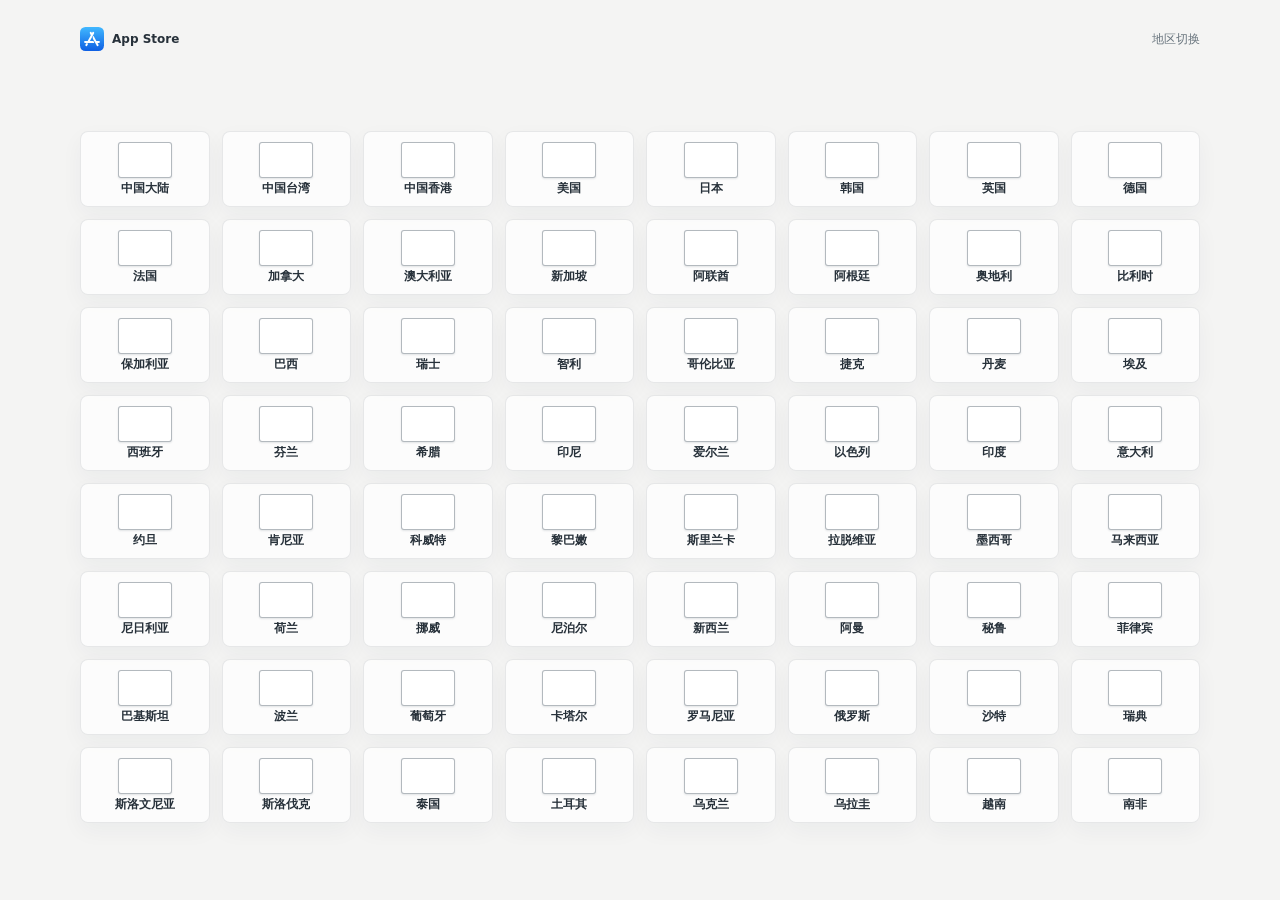
==== commit 718f6599: "fix: remove white border around icon when added to favorites - add full-bleed images/apple-touch-ico" ====
--- a/index.html
+++ b/index.html
@@ -7,7 +7,7 @@
     <meta name="description" content="选择地区，直接打开对应的 Apple App Store。" />
     <title>App Store 地区切换</title>
     <link rel="icon" type="image/svg+xml" href="images/icon.svg" />
-    <link rel="apple-touch-icon" href="images/icon.svg" />
+    <link rel="apple-touch-icon" sizes="180x180" href="images/apple-touch-icon.png" />
     <link rel="preconnect" href="https://registry.npmmirror.com" crossorigin />
     <link rel="stylesheet" href="https://registry.npmmirror.com/lxgw-wenkai-screen-web/1.522.0/files/style.css" />
     <link rel="stylesheet" href="https://registry.npmmirror.com/flag-icons/7.0.0/files/css/flag-icons.min.css" />
--- a/assets/styles.css
+++ b/assets/styles.css
@@ -127,6 +127,7 @@
 
 .region-icon {
   position: relative;
+  flex-shrink: 0;
   width: var(--flag-w);
   height: var(--flag-h);
   display: grid;
@@ -145,6 +146,7 @@
 }
 
 .region-name {
+  flex-shrink: 0;
   max-width: 100%;
   overflow: hidden;
   color: var(--ink);
@@ -195,7 +197,9 @@
   outline-offset: 2px;
 }
 
-/* 列数随屏宽变化，上限 8 列 */
+/* 列数随屏宽变化，上限 8 列；卡片高度需容下 内容 + padding + border，
+   否则 flex 会压缩国旗和文字（曾导致 12mini 上国旗压扁、文字截断）：
+   38(flag) + 4(gap) + 13(name) + 14(padding) + 2(border) = 71 → 72 */
 @media (max-width: 900px) {
   :root {
     --cols: 6;
@@ -218,7 +222,7 @@
   :root {
     --cols: 4;
     --gap: 5px;
-    --card-h: 70px;
+    --card-h: 72px;
     --chip-h: 22px;
     --flag-w: 56px;
     --flag-h: 38px;
@@ -240,10 +244,11 @@
   }
 }
 
-/* 矮屏：压缩卡片尺寸，让国旗能多显示几行 */
+/* 矮屏：压缩卡片尺寸，让国旗能多显示几行。
+   26(flag) + 4(gap) + 11(name) + 14(padding) + 2(border) = 57 → 58 */
 @media (max-height: 640px) {
   :root {
-    --card-h: 48px;
+    --card-h: 58px;
     --chip-h: 18px;
     --gap: 4px;
     --flag-w: 38px;
